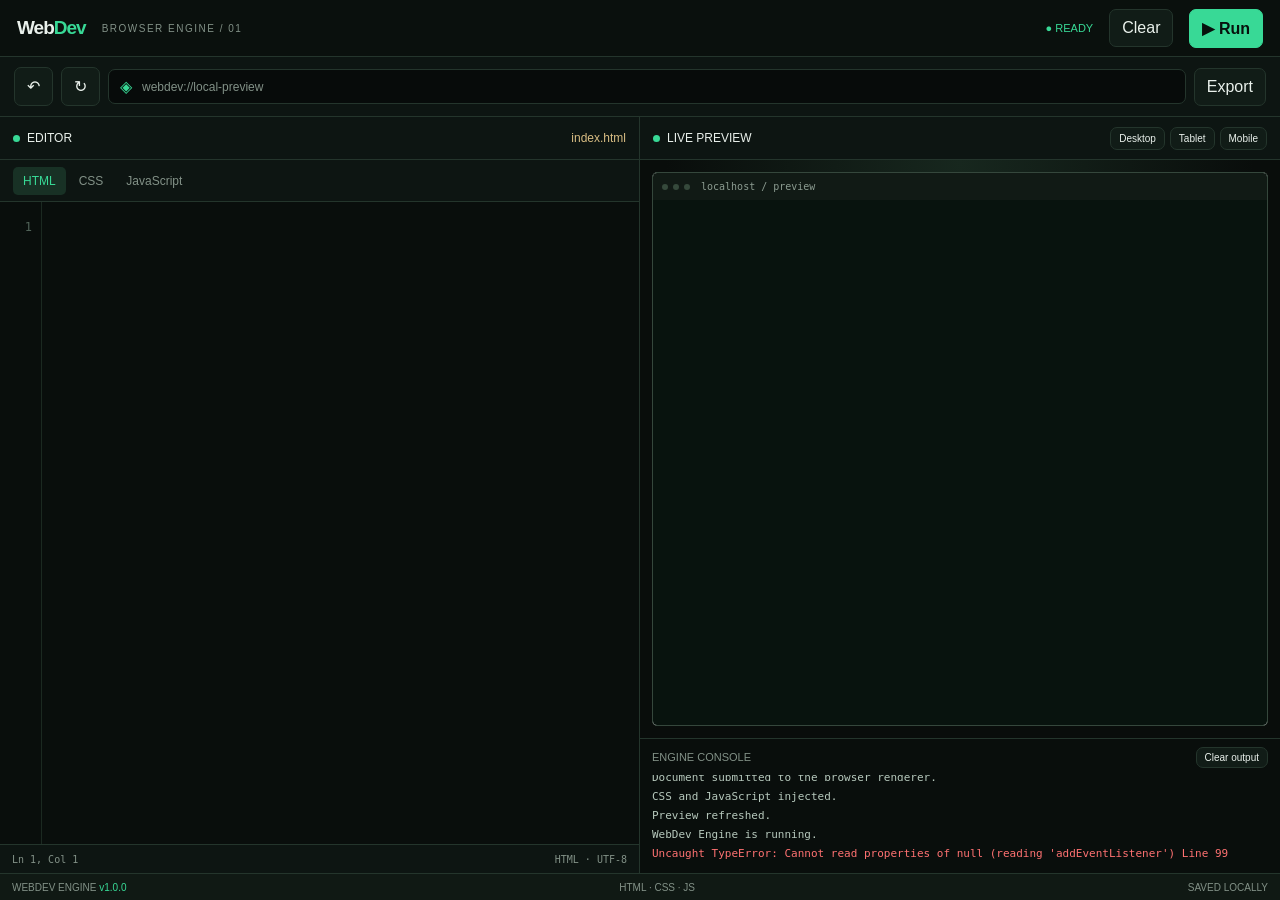
==== index.html @ d0feffa9 "Add initial HTML structure for WebDev Engine" ====
<!DOCTYPE html>
<html lang="en">
<head>
<meta charset="UTF-8">
<meta name="viewport" content="width=device-width, initial-scale=1.0">
<meta name="theme-color" content="#07110e">
<title>WebDev Engine</title>

<style>
:root {
  --bg: #070b0a;
  --panel: #0d1512;
  --panel2: #111c17;
  --border: #24352c;
  --green: #38d996;
  --gold: #d8bd83;
  --text: #e9f0eb;
  --muted: #829187;
  --red: #ff7272;
}

* { box-sizing: border-box; }

body {
  margin: 0;
  background: var(--bg);
  color: var(--text);
  font-family: Arial, sans-serif;
  height: 100vh;
  overflow: hidden;
}

button, input, textarea { font: inherit; }
button { cursor: pointer; }

.app {
  height: 100vh;
  display: flex;
  flex-direction: column;
}

header {
  height: 57px;
  flex-shrink: 0;
  display: flex;
  align-items: center;
  gap: 16px;
  padding: 0 17px;
  background: #0a100d;
  border-bottom: 1px solid var(--border);
}

.brand {
  font-size: 19px;
  font-weight: 800;
  letter-spacing: -1px;
}

.brand span { color: var(--green); }

.engine-label {
  font-size: 10px;
  letter-spacing: 1.5px;
  color: var(--muted);
}

.spacer { flex: 1; }

.status {
  color: var(--green);
  font-size: 11px;
}

button {
  color: var(--text);
  background: var(--panel2);
  border: 1px solid var(--border);
  border-radius: 7px;
  padding: 9px 12px;
}

button:hover { border-color: var(--green); }

.run {
  background: var(--green);
  color: #07110d;
  border-color: var(--green);
  font-weight: 800;
}

.toolbar {
  display: flex;
  align-items: center;
  gap: 8px;
  padding: 10px 14px;
  background: var(--panel);
  border-bottom: 1px solid var(--border);
}

.address {
  display: flex;
  flex: 1;
  min-width: 0;
  align-items: center;
  gap: 8px;
  background: var(--bg);
  border: 1px solid var(--border);
  padding: 0 11px;
  height: 35px;
  border-radius: 7px;
}

.address span { color: var(--green); }

.address input {
  color: var(--muted);
  background: transparent;
  border: 0;
  outline: none;
  width: 100%;
  min-width: 0;
  font-size: 12px;
}

.workspace {
  display: grid;
  grid-template-columns: minmax(0, 1fr) minmax(0, 1fr);
  flex: 1;
  min-height: 0;
}

.left, .right {
  display: flex;
  flex-direction: column;
  min-width: 0;
  min-height: 0;
}

.left { border-right: 1px solid var(--border); }

.section-head {
  height: 43px;
  flex-shrink: 0;
  display: flex;
  align-items: center;
  gap: 7px;
  padding: 0 13px;
  background: var(--panel);
  border-bottom: 1px solid var(--border);
  font-size: 12px;
}

.dot {
  width: 7px;
  height: 7px;
  border-radius: 50%;
  background: var(--green);
}

.tabs {
  display: flex;
  gap: 3px;
  overflow-x: auto;
}

.tab {
  border: 0;
  border-radius: 5px;
  padding: 7px 10px;
  color: var(--muted);
  background: transparent;
  white-space: nowrap;
}

.tab.active {
  background: #183125;
  color: var(--green);
}

.editor-wrap {
  position: relative;
  display: flex;
  flex: 1;
  min-height: 0;
  background: #090e0c;
}

#lineNumbers {
  width: 42px;
  flex-shrink: 0;
  padding: 15px 9px;
  text-align: right;
  color: #506258;
  background: #090e0c;
  border-right: 1px solid #1b2921;
  font: 12px/21px monospace;
  white-space: pre;
  overflow: hidden;
  user-select: none;
}

#editor {
  flex: 1;
  min-width: 0;
  min-height: 0;
  resize: none;
  outline: none;
  border: 0;
  padding: 15px;
  background: transparent;
  color: #cce8d5;
  caret-color: var(--green);
  font: 12px/21px monospace;
  tab-size: 2;
  white-space: pre;
  overflow: auto;
}

.editor-footer {
  height: 29px;
  flex-shrink: 0;
  display: flex;
  align-items: center;
  justify-content: space-between;
  padding: 0 12px;
  background: var(--panel);
  color: var(--muted);
  font: 10px monospace;
  border-top: 1px solid var(--border);
}

.preview-tools {
  display: flex;
  gap: 5px;
  margin-left: auto;
}

.preview-tools button {
  padding: 5px 8px;
  font-size: 10px;
}

.preview-area {
  flex: 1;
  min-height: 0;
  padding: 12px;
  background:
    radial-gradient(ellipse at top, #17271e 0%, #090d0b 65%);
  overflow: auto;
}

.device {
  height: 100%;
  min-height: 200px;
  margin: auto;
  background: white;
  border: 1px solid #35473c;
  border-radius: 5px;
  overflow: hidden;
  display: flex;
  flex-direction: column;
  transition: width .2s;
}

.device.desktop { width: 100%; }
.device.tablet { width: min(768px, 100%); }
.device.mobile { width: min(375px, 100%); }

.device-bar {
  height: 27px;
  flex-shrink: 0;
  display: flex;
  align-items: center;
  gap: 5px;
  padding: 0 9px;
  color: #8c9c91;
  background: #111a15;
  font: 10px monospace;
}

.device-bar .circle {
  width: 6px;
  height: 6px;
  border-radius: 50%;
  background: #35493b;
}

#preview {
  border: 0;
  width: 100%;
  flex: 1;
  min-height: 0;
  background: white;
}

.console {
  height: 135px;
  flex-shrink: 0;
  display: flex;
  flex-direction: column;
  border-top: 1px solid var(--border);
  background: #090e0c;
}

.console-head {
  height: 36px;
  flex-shrink: 0;
  display: flex;
  align-items: center;
  justify-content: space-between;
  padding: 0 12px;
  color: var(--muted);
  font-size: 11px;
}

#consoleOutput {
  overflow: auto;
  padding: 0 12px 10px;
  font: 11px/19px monospace;
}

.log { color: #b7c9bd; }
.error { color: var(--red); }
.warn { color: var(--gold); }

footer {
  height: 27px;
  flex-shrink: 0;
  display: flex;
  align-items: center;
  justify-content: space-between;
  padding: 0 12px;
  background: #101914;
  color: var(--muted);
  border-top: 1px solid var(--border);
  font-size: 10px;
}

footer strong {
  color: var(--green);
  font-weight: normal;
}

@media (max-width: 650px) {
  body { overflow: auto; }
  .app { min-height: 100vh; height: auto; }
  header { gap: 9px; padding: 0 10px; }
  .engine-label { display: none; }
  .toolbar { padding: 8px; gap: 5px; }
  .toolbar button { padding: 8px; font-size: 11px; }
  .workspace {
    display: flex;
    flex-direction: column;
    min-height: 1000px;
  }
  .left { height: 480px; border-right: 0; }
  .right { height: 520px; }
  .preview-area { min-height: 300px; }
  .console { height: 110px; }
  footer { margin-top: auto; }
}
</style>
</head>

<body>
<div class="app">

  <header>
    <div class="brand">Web<span>Dev</span></div>
    <div class="engine-label">BROWSER ENGINE / 01</div>
    <div class="spacer"></div>
    <div class="status" id="status">● READY</div>
    <button id="clearBtn">Clear</button>
    <button class="run" id="runBtn">▶ Run</button>
  </header>

  <div class="toolbar">
    <button id="backBtn" title="Reset preview">↶</button>
    <button id="refreshBtn" title="Run code again">↻</button>
    <div class="address">
      <span>◈</span>
      <input id="address" value="webdev://local-preview" readonly>
    </div>
    <button id="exportBtn">Export</button>
  </div>

  <main class="workspace">

    <section class="left">
      <div class="section-head">
        <div class="dot"></div>
        <span>EDITOR</span>
        <div class="spacer"></div>
        <span id="fileLabel" style="color:var(--gold)">index.html</span>
      </div>

      <div class="section-head" style="height:42px">
        <div class="tabs">
          <button class="tab active" data-lang="html">HTML</button>
          <button class="tab" data-lang="css">CSS</button>
          <button class="tab" data-lang="js">JavaScript</button>
        </div>
      </div>

      <div class="editor-wrap">
        <div id="lineNumbers">1</div>
        <textarea id="editor"
          spellcheck="false"
          autocapitalize="off"
          autocomplete="off"
          autocorrect="off"
          aria-label="Code editor"
        ></textarea>
      </div>

      <div class="editor-footer">
        <span id="cursorInfo">Ln 1, Col 1</span>
        <span id="languageInfo">HTML · UTF-8</span>
      </div>
    </section>

    <section class="right">
      <div class="section-head">
        <div class="dot"></div>
        <span>LIVE PREVIEW</span>
        <div class="preview-tools">
          <button data-size="desktop">Desktop</button>
          <button data-size="tablet">Tablet</button>
          <button data-size="mobile">Mobile</button>
        </div>
      </div>

      <div class="preview-area">
        <div class="device desktop" id="device">
          <div class="device-bar">
            <div class="circle"></div>
            <div class="circle"></div>
            <div class="circle"></div>
            <span style="margin-left:6px">localhost / preview</span>
          </div>
          <iframe
            id="preview"
            title="WebDev live preview"
            sandbox="allow-scripts allow-forms allow-modals"
          ></iframe>
        </div>
      </div>

      <div class="console">
        <div class="console-head">
          <span>ENGINE CONSOLE</span>
          <button id="clearConsole" style="padding:4px 8px;font-size:10px">
            Clear output
          </button>
        </div>
        <div id="consoleOutput">
          <div class="log">WebDev Engine initialized.</div>
          <div class="log">Ready to execute your project.</div>
        </div>
      </div>
    </section>

  </main>

  <footer>
    <span>WEBDEV ENGINE <strong>v1.0.0</strong></span>
    <span>HTML · CSS · JS</span>
    <span id="saveStatus">LOCAL WORKSPACE</span>
  </footer>

</div>

<script>
"use strict";

const $ = (selector) => document.querySelector(selector);

const editor = $("#editor");
const preview = $("#preview");
const consoleOutput = $("#consoleOutput");
const lineNumbers = $("#lineNumbers");
const status = $("#status");

const STORAGE_KEY = "webdev-engine-project-v1";

const defaults = {
  html: `<!DOCTYPE html>
<html lang="en">
<head>
  <meta charset="UTF-8">
  <meta name="viewport" content="width=device-width, initial-scale=1.0">
  <title>My WebDev Project</title>
</head>
<body>
  <main class="card">
    <div class="eyebrow">WEBDEV ENGINE</div>
    <h1>Build something <span>remarkable.</span></h1>
    <p>Your code. Your ideas. Your website.</p>
    <button id="hello">Test JavaScript</button>
    <div id="result"></div>
  </main>
</body>
</html>`,
  css: `* {
  box-sizing: border-box;
}

body {
  margin: 0;
  min-height: 100vh;
  display: grid;
  place-items: center;
  background: #08130e;
  color: #edf7ef;
  font-family: Arial, sans-serif;
}

.card {
  max-width: 600px;
  padding: 48px 32px;
  text-align: center;
}

.eyebrow {
  color: #bba878;
  font-size: 11px;
  letter-spacing: 4px;
}

h1 {
  font-size: clamp(32px, 7vw, 58px);
  line-height: 1.1;
  letter-spacing: -2px;
}

h1 span {
  color: #38d996;
}

p {
  color: #a1b4a7;
  line-height: 1.8;
}

button {
  margin-top: 18px;
  padding: 12px 20px;
  border: 0;
  border-radius: 8px;
  background: #38d996;
  color: #07110d;
  font-weight: bold;
  cursor: pointer;
}

#result {
  margin-top: 18px;
  color: #d8bd83;
}`,
  js: `console.log("WebDev Engine is running.");

document.getElementById("hello").addEventListener("click", () => {
  document.getElementById("result").textContent =
    "JavaScript works!";
  console.log("Button clicked successfully.");
});`
};

let files = { ...defaults };
let activeLang = "html";
let runTimer;

function addLog(message, type = "log") {
  const line = document.createElement("div");
  line.className = type;

  // Display messages as text, never as HTML.
  line.textContent = String(message);

  consoleOutput.appendChild(line);
  consoleOutput.scrollTop = consoleOutput.scrollHeight;
}

function clearConsole() {
  consoleOutput.replaceChildren();
}

function updateLineNumbers() {
  const count = editor.value.split("\n").length;
  lineNumbers.textContent = Array.from(
    { length: count },
    (_, i) => i + 1
  ).join("\n");
  lineNumbers.scrollTop = editor.scrollTop;
}

function updateCursor() {
  const before = editor.value.slice(0, editor.selectionStart);
  const lines = before.split("\n");
  $("#cursorInfo").textContent =
    `Ln ${lines.length}, Col ${lines[lines.length - 1].length + 1}`;
}

function switchTab(lang) {
  files[activeLang] = editor.value;
  activeLang = lang;

  document.querySelectorAll(".tab").forEach(tab => {
    tab.classList.toggle("active", tab.dataset.lang === lang);
  });

  editor.value = files[lang];
  $("#fileLabel").textContent =
    lang === "js" ? "script.js" :
    lang === "css" ? "style.css" : "index.html";

  $("#languageInfo").textContent =
    (lang === "js" ? "JAVASCRIPT" : lang.toUpperCase()) + " · UTF-8";

  updateLineNumbers();
  updateCursor();
  editor.focus();
}

function persistProject() {
  files[activeLang] = editor.value;

  try {
    localStorage.setItem(STORAGE_KEY, JSON.stringify(files));
    $("#saveStatus").textContent = "SAVED LOCALLY";
  } catch (error) {
    $("#saveStatus").textContent = "LOCAL SAVE UNAVAILABLE";
  }
}

function restoreProject() {
  try {
    const saved = JSON.parse(localStorage.getItem(STORAGE_KEY));

    if (saved && typeof saved === "object") {
      for (const lang of ["html", "css", "js"]) {
        if (typeof saved[lang] === "string") {
          files[lang] = saved[lang];
        }
      }
    }
  } catch (error) {
    // Use the default project if saved data is invalid.
  }
}

function buildDocument() {
  files[activeLang] = editor.value;

  const parser = new DOMParser();
  const doc = parser.parseFromString(files.html, "text/html");

  // Add CSS as a stylesheet, keeping the user's HTML structure.
  const style = doc.createElement("style");
  style.textContent = files.css;
  doc.head.appendChild(style);

  // Install console reporting before running the user's JavaScript.
  const bridge = doc.createElement("script");

  bridge.textContent = `
    (() => {
      const send = (type, args) => {
        try {
          parent.postMessage({
            source: "webdev-engine",
            type,
            message: args.map(value => {
              try {
                if (typeof value === "string") return value;
                if (value instanceof Error) return value.message;
                return JSON.stringify(value) ?? String(value);
              } catch (_) {
                return String(value);
              }
            }).join(" ")
          }, "*");
        } catch (_) {}
      };

      for (const method of ["log", "info", "warn", "error"]) {
        const original = console[method].bind(console);
        console[method] = (...args) => {
          original(...args);
          send(method === "error" ? "error" :
               method === "warn" ? "warn" : "log", args);
        };
      }

      window.addEventListener("error", event => {
        send("error", [
          event.message || "Unknown JavaScript error",
          event.lineno ? "Line " + event.lineno : ""
        ]);
      });

      window.addEventListener("unhandledrejection", event => {
        send("error", ["Unhandled promise rejection", event.reason]);
      });
    })();
  `;

  doc.head.prepend(bridge);

  // Put user JavaScript after the HTML has been parsed.
  const userScript = doc.createElement("script");
  userScript.textContent = files.js;
  doc.body.appendChild(userScript);

  return "<!DOCTYPE html>\n" + doc.documentElement.outerHTML;
}

function runCode() {
  files[activeLang] = editor.value;
  persistProject();
  clearConsole();

  status.textContent = "● RUNNING";
  status.style.color = "var(--gold)";

  addLog("Building preview document...");

  try {
    const html = buildDocument();
    preview.srcdoc = html;

    addLog("Document submitted to the browser renderer.");
    addLog("CSS and JavaScript injected.");
    addLog("Preview refreshed.");

    $("#address").value = "webdev://local-preview";
  } catch (error) {
    addLog(error.message, "error");
    status.textContent = "● ERROR";
    status.style.color = "var(--red)";
  }

  clearTimeout(runTimer);
  runTimer = setTimeout(() => {
    status.textContent = "● READY";
    status.style.color = "var(--green)";
  }, 800);
}

function resetProject() {
  if (!confirm("Reset all three files to the starter project?")) return;

  files = { ...defaults };
  switchTab("html");
  persistProject();
  runCode();
}

function exportProject() {
  files[activeLang] = editor.value;

  const html = buildDocument();
  const blob = new Blob([html], { type: "text/html;charset=utf-8" });
  const url = URL.createObjectURL(blob);
  const link = document.createElement("a");

  link.href = url;
  link.download = "webdev-project.html";
  link.click();

  setTimeout(() => URL.revokeObjectURL(url), 1000);
  addLog("Exported webdev-project.html");
}

document.querySelectorAll(".tab").forEach(tab => {
  tab.addEventListener("click", () => switchTab(tab.dataset.lang));
});

document.querySelectorAll("[data-size]").forEach(button => {
  button.addEventListener("click", () => {
    $("#device").className = "device " + button.dataset.size;
  });
});

editor.addEventListener("input", () => {
  files[activeLang] = editor.value;
  updateLineNumbers();
  updateCursor();
  persistProject();

  clearTimeout(runTimer);
  runTimer = setTimeout(runCode, 900);
});

editor.addEventListener("scroll", () => {
  lineNumbers.scrollTop = editor.scrollTop;
});

editor.addEventListener("click", updateCursor);
editor.addEventListener("keyup", updateCursor);

editor.addEventListener("keydown", event => {
  if (event.key === "Tab") {
    event.preventDefault();

    const start = editor.selectionStart;
    const end = editor.selectionEnd;

    editor.setRangeText("  ", start, end, "end");
    editor.dispatchEvent(new Event("input"));
  }

  if ((event.ctrlKey || event.metaKey) && event.key === "Enter") {
    event.preventDefault();
    runCode();
  }
});

$("#runBtn").addEventListener("click", runCode);
$("#refreshBtn").addEventListener("click", runCode);
$("#backBtn").addEventListener("click", resetProject);
$("#clearBtn").addEventListener("click", clearConsole);
$("#clearConsole").addEventListener("click", clearConsole);
$("#exportBtn").addEventListener("click", exportProject);

window.addEventListener("message", event => {
  // Accept messages only from our preview iframe.
  if (event.source !== preview.contentWindow) return;

  const data = event.data;

  if (!data || data.source !== "webdev-engine") return;

  const allowedTypes = {
    log: "log",
    info: "log",
    warn: "warn",
    error: "error"
  };

  const type = allowedTypes[data.type];
  if (!type) return;

  addLog(data.message, type);
});

restoreProject();
switchTab("html");
runCode();
</script>
</body>
</html>
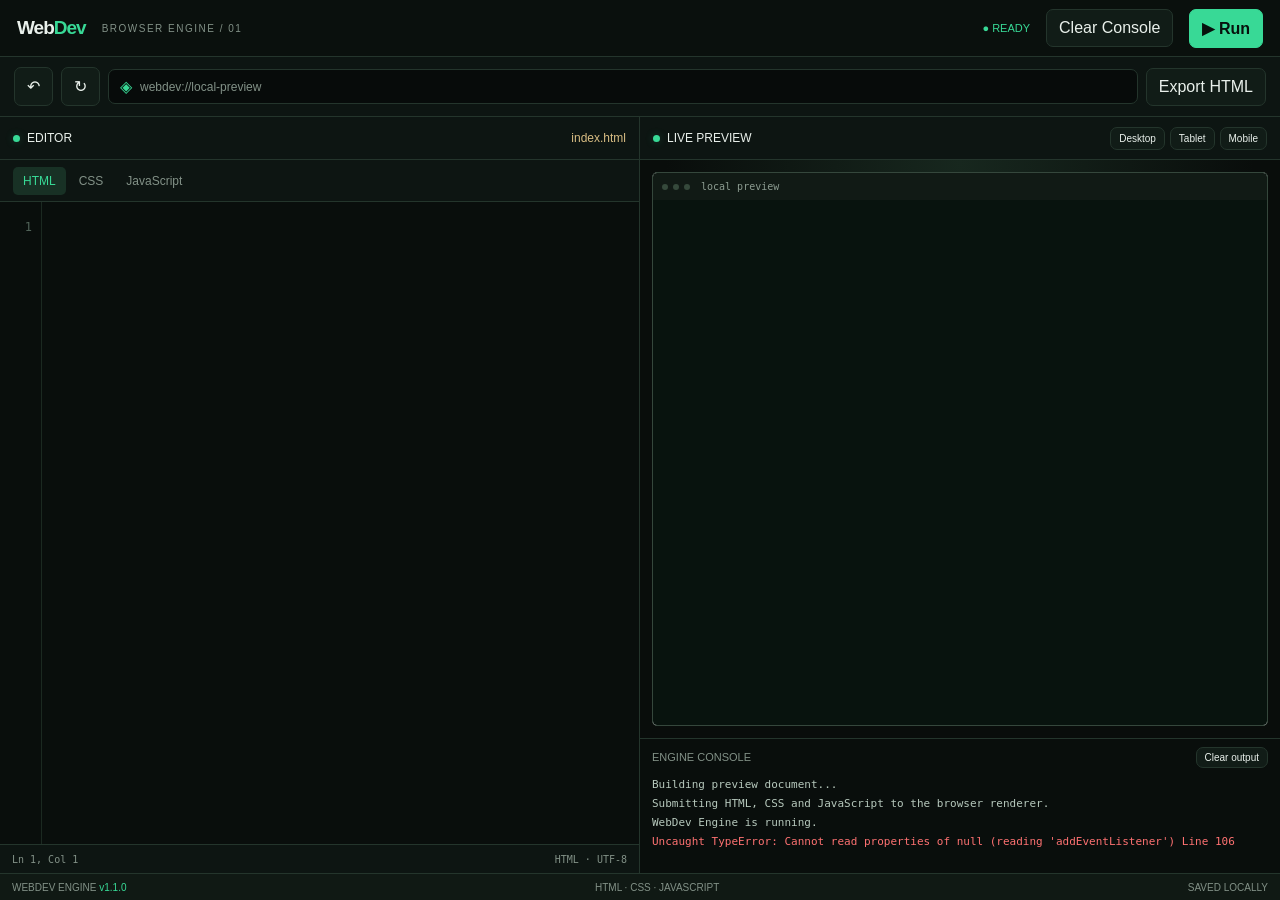
==== commit 7d45e063: "Refactor index.html for improved structure and UI Updated HTML structure and improved accessibility " ====
--- a/index.html
+++ b/index.html
@@ -2,365 +2,12 @@
 <!DOCTYPE html>
 <html lang="en">
 <head>
-<meta charset="UTF-8">
-<meta name="viewport" content="width=device-width, initial-scale=1.0">
-<meta name="theme-color" content="#07110e">
-<title>WebDev Engine</title>
-
-<style>
-:root {
-  --bg: #070b0a;
-  --panel: #0d1512;
-  --panel2: #111c17;
-  --border: #24352c;
-  --green: #38d996;
-  --gold: #d8bd83;
-  --text: #e9f0eb;
-  --muted: #829187;
-  --red: #ff7272;
-}
-
-* { box-sizing: border-box; }
-
-body {
-  margin: 0;
-  background: var(--bg);
-  color: var(--text);
-  font-family: Arial, sans-serif;
-  height: 100vh;
-  overflow: hidden;
-}
-
-button, input, textarea { font: inherit; }
-button { cursor: pointer; }
-
-.app {
-  height: 100vh;
-  display: flex;
-  flex-direction: column;
-}
-
-header {
-  height: 57px;
-  flex-shrink: 0;
-  display: flex;
-  align-items: center;
-  gap: 16px;
-  padding: 0 17px;
-  background: #0a100d;
-  border-bottom: 1px solid var(--border);
-}
-
-.brand {
-  font-size: 19px;
-  font-weight: 800;
-  letter-spacing: -1px;
-}
-
-.brand span { color: var(--green); }
-
-.engine-label {
-  font-size: 10px;
-  letter-spacing: 1.5px;
-  color: var(--muted);
-}
-
-.spacer { flex: 1; }
-
-.status {
-  color: var(--green);
-  font-size: 11px;
-}
-
-button {
-  color: var(--text);
-  background: var(--panel2);
-  border: 1px solid var(--border);
-  border-radius: 7px;
-  padding: 9px 12px;
-}
-
-button:hover { border-color: var(--green); }
-
-.run {
-  background: var(--green);
-  color: #07110d;
-  border-color: var(--green);
-  font-weight: 800;
-}
-
-.toolbar {
-  display: flex;
-  align-items: center;
-  gap: 8px;
-  padding: 10px 14px;
-  background: var(--panel);
-  border-bottom: 1px solid var(--border);
-}
-
-.address {
-  display: flex;
-  flex: 1;
-  min-width: 0;
-  align-items: center;
-  gap: 8px;
-  background: var(--bg);
-  border: 1px solid var(--border);
-  padding: 0 11px;
-  height: 35px;
-  border-radius: 7px;
-}
-
-.address span { color: var(--green); }
-
-.address input {
-  color: var(--muted);
-  background: transparent;
-  border: 0;
-  outline: none;
-  width: 100%;
-  min-width: 0;
-  font-size: 12px;
-}
-
-.workspace {
-  display: grid;
-  grid-template-columns: minmax(0, 1fr) minmax(0, 1fr);
-  flex: 1;
-  min-height: 0;
-}
-
-.left, .right {
-  display: flex;
-  flex-direction: column;
-  min-width: 0;
-  min-height: 0;
-}
-
-.left { border-right: 1px solid var(--border); }
-
-.section-head {
-  height: 43px;
-  flex-shrink: 0;
-  display: flex;
-  align-items: center;
-  gap: 7px;
-  padding: 0 13px;
-  background: var(--panel);
-  border-bottom: 1px solid var(--border);
-  font-size: 12px;
-}
-
-.dot {
-  width: 7px;
-  height: 7px;
-  border-radius: 50%;
-  background: var(--green);
-}
-
-.tabs {
-  display: flex;
-  gap: 3px;
-  overflow-x: auto;
-}
-
-.tab {
-  border: 0;
-  border-radius: 5px;
-  padding: 7px 10px;
-  color: var(--muted);
-  background: transparent;
-  white-space: nowrap;
-}
-
-.tab.active {
-  background: #183125;
-  color: var(--green);
-}
-
-.editor-wrap {
-  position: relative;
-  display: flex;
-  flex: 1;
-  min-height: 0;
-  background: #090e0c;
-}
-
-#lineNumbers {
-  width: 42px;
-  flex-shrink: 0;
-  padding: 15px 9px;
-  text-align: right;
-  color: #506258;
-  background: #090e0c;
-  border-right: 1px solid #1b2921;
-  font: 12px/21px monospace;
-  white-space: pre;
-  overflow: hidden;
-  user-select: none;
-}
-
-#editor {
-  flex: 1;
-  min-width: 0;
-  min-height: 0;
-  resize: none;
-  outline: none;
-  border: 0;
-  padding: 15px;
-  background: transparent;
-  color: #cce8d5;
-  caret-color: var(--green);
-  font: 12px/21px monospace;
-  tab-size: 2;
-  white-space: pre;
-  overflow: auto;
-}
-
-.editor-footer {
-  height: 29px;
-  flex-shrink: 0;
-  display: flex;
-  align-items: center;
-  justify-content: space-between;
-  padding: 0 12px;
-  background: var(--panel);
-  color: var(--muted);
-  font: 10px monospace;
-  border-top: 1px solid var(--border);
-}
-
-.preview-tools {
-  display: flex;
-  gap: 5px;
-  margin-left: auto;
-}
-
-.preview-tools button {
-  padding: 5px 8px;
-  font-size: 10px;
-}
-
-.preview-area {
-  flex: 1;
-  min-height: 0;
-  padding: 12px;
-  background:
-    radial-gradient(ellipse at top, #17271e 0%, #090d0b 65%);
-  overflow: auto;
-}
-
-.device {
-  height: 100%;
-  min-height: 200px;
-  margin: auto;
-  background: white;
-  border: 1px solid #35473c;
-  border-radius: 5px;
-  overflow: hidden;
-  display: flex;
-  flex-direction: column;
-  transition: width .2s;
-}
-
-.device.desktop { width: 100%; }
-.device.tablet { width: min(768px, 100%); }
-.device.mobile { width: min(375px, 100%); }
-
-.device-bar {
-  height: 27px;
-  flex-shrink: 0;
-  display: flex;
-  align-items: center;
-  gap: 5px;
-  padding: 0 9px;
-  color: #8c9c91;
-  background: #111a15;
-  font: 10px monospace;
-}
-
-.device-bar .circle {
-  width: 6px;
-  height: 6px;
-  border-radius: 50%;
-  background: #35493b;
-}
-
-#preview {
-  border: 0;
-  width: 100%;
-  flex: 1;
-  min-height: 0;
-  background: white;
-}
-
-.console {
-  height: 135px;
-  flex-shrink: 0;
-  display: flex;
-  flex-direction: column;
-  border-top: 1px solid var(--border);
-  background: #090e0c;
-}
-
-.console-head {
-  height: 36px;
-  flex-shrink: 0;
-  display: flex;
-  align-items: center;
-  justify-content: space-between;
-  padding: 0 12px;
-  color: var(--muted);
-  font-size: 11px;
-}
-
-#consoleOutput {
-  overflow: auto;
-  padding: 0 12px 10px;
-  font: 11px/19px monospace;
-}
-
-.log { color: #b7c9bd; }
-.error { color: var(--red); }
-.warn { color: var(--gold); }
-
-footer {
-  height: 27px;
-  flex-shrink: 0;
-  display: flex;
-  align-items: center;
-  justify-content: space-between;
-  padding: 0 12px;
-  background: #101914;
-  color: var(--muted);
-  border-top: 1px solid var(--border);
-  font-size: 10px;
-}
-
-footer strong {
-  color: var(--green);
-  font-weight: normal;
-}
-
-@media (max-width: 650px) {
-  body { overflow: auto; }
-  .app { min-height: 100vh; height: auto; }
-  header { gap: 9px; padding: 0 10px; }
-  .engine-label { display: none; }
-  .toolbar { padding: 8px; gap: 5px; }
-  .toolbar button { padding: 8px; font-size: 11px; }
-  .workspace {
-    display: flex;
-    flex-direction: column;
-    min-height: 1000px;
-  }
-  .left { height: 480px; border-right: 0; }
-  .right { height: 520px; }
-  .preview-area { min-height: 300px; }
-  .console { height: 110px; }
-  footer { margin-top: auto; }
-}
-</style>
+  <meta charset="UTF-8">
+  <meta name="viewport" content="width=device-width, initial-scale=1.0">
+  <meta name="theme-color" content="#070b0a">
+  <meta name="description" content="WebDev Browser Engine — build and preview websites in your browser.">
+  <title>WebDev — Browser Engine</title>
+  <link rel="stylesheet" href="style.css">
 </head>
 
 <body>
@@ -371,18 +18,20 @@
     <div class="engine-label">BROWSER ENGINE / 01</div>
     <div class="spacer"></div>
     <div class="status" id="status">● READY</div>
-    <button id="clearBtn">Clear</button>
+    <button id="clearBtn">Clear Console</button>
     <button class="run" id="runBtn">▶ Run</button>
   </header>
 
   <div class="toolbar">
-    <button id="backBtn" title="Reset preview">↶</button>
+    <button id="resetBtn" title="Reset starter project">↶</button>
     <button id="refreshBtn" title="Run code again">↻</button>
+
     <div class="address">
       <span>◈</span>
-      <input id="address" value="webdev://local-preview" readonly>
+      <input id="address" value="webdev://local-preview" readonly aria-label="Preview address">
     </div>
-    <button id="exportBtn">Export</button>
+
+    <button id="exportBtn">Export HTML</button>
   </div>
 
   <main class="workspace">
@@ -404,8 +53,9 @@
       </div>
 
       <div class="editor-wrap">
-        <div id="lineNumbers">1</div>
-        <textarea id="editor"
+        <div id="lineNumbers" aria-hidden="true">1</div>
+        <textarea
+          id="editor"
           spellcheck="false"
           autocapitalize="off"
           autocomplete="off"
@@ -424,6 +74,7 @@
       <div class="section-head">
         <div class="dot"></div>
         <span>LIVE PREVIEW</span>
+
         <div class="preview-tools">
           <button data-size="desktop">Desktop</button>
           <button data-size="tablet">Tablet</button>
@@ -437,11 +88,12 @@
             <div class="circle"></div>
             <div class="circle"></div>
             <div class="circle"></div>
-            <span style="margin-left:6px">localhost / preview</span>
+            <span style="margin-left:6px">local preview</span>
           </div>
+
           <iframe
             id="preview"
-            title="WebDev live preview"
+            title="WebDev website preview"
             sandbox="allow-scripts allow-forms allow-modals"
           ></iframe>
         </div>
@@ -450,13 +102,14 @@
       <div class="console">
         <div class="console-head">
           <span>ENGINE CONSOLE</span>
-          <button id="clearConsole" style="padding:4px 8px;font-size:10px">
+          <button id="clearOutputBtn" style="padding:4px 8px;font-size:10px">
             Clear output
           </button>
         </div>
-        <div id="consoleOutput">
-          <div class="log">WebDev Engine initialized.</div>
-          <div class="log">Ready to execute your project.</div>
+
+        <div id="consoleOutput" aria-live="polite">
+          <div class="log">WebDev Browser Engine initialized.</div>
+          <div class="log">Waiting for your code.</div>
         </div>
       </div>
     </section>
@@ -464,8 +117,8 @@
   </main>
 
   <footer>
-    <span>WEBDEV ENGINE <strong>v1.0.0</strong></span>
-    <span>HTML · CSS · JS</span>
+    <span>WEBDEV ENGINE <strong>v1.1.0</strong></span>
+    <span>HTML · CSS · JAVASCRIPT</span>
     <span id="saveStatus">LOCAL WORKSPACE</span>
   </footer>
 
@@ -474,12 +127,11 @@
 <script>
 "use strict";
 
-const $ = (selector) => document.querySelector(selector);
+const $ = selector => document.querySelector(selector);
 
 const editor = $("#editor");
 const preview = $("#preview");
-const consoleOutput = $("#consoleOutput");
-const lineNumbers = $("#lineNumbers");
+const output = $("#consoleOutput");
 const status = $("#status");
 
 const STORAGE_KEY = "webdev-engine-project-v1";
@@ -502,6 +154,7 @@
   </main>
 </body>
 </html>`,
+
   css: `* {
   box-sizing: border-box;
 }
@@ -558,6 +211,7 @@
   margin-top: 18px;
   color: #d8bd83;
 }`,
+
   js: `console.log("WebDev Engine is running.");
 
 document.getElementById("hello").addEventListener("click", () => {
@@ -569,41 +223,48 @@
 
 let files = { ...defaults };
 let activeLang = "html";
-let runTimer;
+let debounceTimer;
+let executionTimer;
+let runId = 0;
 
 function addLog(message, type = "log") {
   const line = document.createElement("div");
   line.className = type;
-
-  // Display messages as text, never as HTML.
   line.textContent = String(message);
 
-  consoleOutput.appendChild(line);
-  consoleOutput.scrollTop = consoleOutput.scrollHeight;
+  output.appendChild(line);
+  output.scrollTop = output.scrollHeight;
 }
 
 function clearConsole() {
-  consoleOutput.replaceChildren();
+  output.replaceChildren();
 }
 
 function updateLineNumbers() {
   const count = editor.value.split("\n").length;
-  lineNumbers.textContent = Array.from(
+
+  $("#lineNumbers").textContent = Array.from(
     { length: count },
-    (_, i) => i + 1
+    (_, index) => index + 1
   ).join("\n");
-  lineNumbers.scrollTop = editor.scrollTop;
+
+  $("#lineNumbers").scrollTop = editor.scrollTop;
 }
 
 function updateCursor() {
   const before = editor.value.slice(0, editor.selectionStart);
   const lines = before.split("\n");
+
   $("#cursorInfo").textContent =
     `Ln ${lines.length}, Col ${lines[lines.length - 1].length + 1}`;
 }
 
+function saveCurrentFile() {
+  files[activeLang] = editor.value;
+}
+
 function switchTab(lang) {
-  files[activeLang] = editor.value;
+  saveCurrentFile();
   activeLang = lang;
 
   document.querySelectorAll(".tab").forEach(tab => {
@@ -611,12 +272,15 @@
   });
 
   editor.value = files[lang];
-  $("#fileLabel").textContent =
-    lang === "js" ? "script.js" :
-    lang === "css" ? "style.css" : "index.html";
+
+  $("#fileLabel").textContent = {
+    html: "index.html",
+    css: "style.css",
+    js: "script.js"
+  }[lang];
 
   $("#languageInfo").textContent =
-    (lang === "js" ? "JAVASCRIPT" : lang.toUpperCase()) + " · UTF-8";
+    lang.toUpperCase() + " · UTF-8";
 
   updateLineNumbers();
   updateCursor();
@@ -624,13 +288,13 @@
 }
 
 function persistProject() {
-  files[activeLang] = editor.value;
+  saveCurrentFile();
 
   try {
     localStorage.setItem(STORAGE_KEY, JSON.stringify(files));
     $("#saveStatus").textContent = "SAVED LOCALLY";
   } catch (error) {
-    $("#saveStatus").textContent = "LOCAL SAVE UNAVAILABLE";
+    $("#saveStatus").textContent = "SAVE UNAVAILABLE";
   }
 }
 
@@ -638,77 +302,85 @@
   try {
     const saved = JSON.parse(localStorage.getItem(STORAGE_KEY));
 
-    if (saved && typeof saved === "object") {
-      for (const lang of ["html", "css", "js"]) {
-        if (typeof saved[lang] === "string") {
-          files[lang] = saved[lang];
-        }
+    if (!saved || typeof saved !== "object") return;
+
+    for (const lang of ["html", "css", "js"]) {
+      if (typeof saved[lang] === "string") {
+        files[lang] = saved[lang];
       }
     }
   } catch (error) {
-    // Use the default project if saved data is invalid.
+    // Invalid saved data: use the starter project.
   }
 }
 
-function buildDocument() {
-  files[activeLang] = editor.value;
-
-  const parser = new DOMParser();
-  const doc = parser.parseFromString(files.html, "text/html");
-
-  // Add CSS as a stylesheet, keeping the user's HTML structure.
-  const style = doc.createElement("style");
-  style.textContent = files.css;
-  doc.head.appendChild(style);
-
-  // Install console reporting before running the user's JavaScript.
+function buildDocument(id) {
+  saveCurrentFile();
+
+  const doc = new DOMParser().parseFromString(
+    files.html,
+    "text/html"
+  );
+
+  const stylesheet = doc.createElement("style");
+  stylesheet.textContent = files.css;
+  doc.head.appendChild(stylesheet);
+
+  // Report logs from the isolated preview to the parent console.
   const bridge = doc.createElement("script");
 
   bridge.textContent = `
     (() => {
-      const send = (type, args) => {
-        try {
-          parent.postMessage({
-            source: "webdev-engine",
-            type,
-            message: args.map(value => {
-              try {
-                if (typeof value === "string") return value;
-                if (value instanceof Error) return value.message;
-                return JSON.stringify(value) ?? String(value);
-              } catch (_) {
-                return String(value);
-              }
-            }).join(" ")
-          }, "*");
-        } catch (_) {}
-      };
+      const runId = ${JSON.stringify(id)};
+
+      function report(type, args) {
+        const message = args.map(value => {
+          try {
+            if (value instanceof Error) return value.message;
+            if (typeof value === "string") return value;
+            return JSON.stringify(value) ?? String(value);
+          } catch {
+            return String(value);
+          }
+        }).join(" ");
+
+        parent.postMessage({
+          source: "webdev-engine",
+          runId,
+          type,
+          message
+        }, "*");
+      }
 
       for (const method of ["log", "info", "warn", "error"]) {
         const original = console[method].bind(console);
+
         console[method] = (...args) => {
           original(...args);
-          send(method === "error" ? "error" :
-               method === "warn" ? "warn" : "log", args);
+          report(
+            method === "warn" ? "warn" :
+            method === "error" ? "error" : "log",
+            args
+          );
         };
       }
 
-      window.addEventListener("error", event => {
-        send("error", [
-          event.message || "Unknown JavaScript error",
+      addEventListener("error", event => {
+        report("error", [
+          event.message || "JavaScript runtime error",
           event.lineno ? "Line " + event.lineno : ""
         ]);
       });
 
-      window.addEventListener("unhandledrejection", event => {
-        send("error", ["Unhandled promise rejection", event.reason]);
+      addEventListener("unhandledrejection", event => {
+        report("error", ["Unhandled promise rejection", event.reason]);
       });
     })();
   `;
 
   doc.head.prepend(bridge);
 
-  // Put user JavaScript after the HTML has been parsed.
+  // Run user code after the HTML document has been parsed.
   const userScript = doc.createElement("script");
   userScript.textContent = files.js;
   doc.body.appendChild(userScript);
@@ -717,39 +389,47 @@
 }
 
 function runCode() {
-  files[activeLang] = editor.value;
+  clearTimeout(debounceTimer);
+  saveCurrentFile();
   persistProject();
+
+  const thisRun = ++runId;
+
   clearConsole();
-
   status.textContent = "● RUNNING";
   status.style.color = "var(--gold)";
 
-  addLog("Building preview document...");
-
   try {
-    const html = buildDocument();
+    const html = buildDocument(thisRun);
+
     preview.srcdoc = html;
-
-    addLog("Document submitted to the browser renderer.");
-    addLog("CSS and JavaScript injected.");
-    addLog("Preview refreshed.");
-
     $("#address").value = "webdev://local-preview";
+
+    addLog("Building preview document...");
+    addLog("Submitting HTML, CSS and JavaScript to the browser renderer.");
   } catch (error) {
     addLog(error.message, "error");
     status.textContent = "● ERROR";
     status.style.color = "var(--red)";
+    return;
   }
 
-  clearTimeout(runTimer);
-  runTimer = setTimeout(() => {
+  clearTimeout(executionTimer);
+
+  executionTimer = setTimeout(() => {
+    if (thisRun !== runId) return;
+
     status.textContent = "● READY";
     status.style.color = "var(--green)";
-  }, 800);
+  }, 1000);
 }
 
 function resetProject() {
-  if (!confirm("Reset all three files to the starter project?")) return;
+  const confirmed = confirm(
+    "Reset HTML, CSS and JavaScript to the starter project?"
+  );
+
+  if (!confirmed) return;
 
   files = { ...defaults };
   switchTab("html");
@@ -758,10 +438,15 @@
 }
 
 function exportProject() {
-  files[activeLang] = editor.value;
-
-  const html = buildDocument();
-  const blob = new Blob([html], { type: "text/html;charset=utf-8" });
+  saveCurrentFile();
+
+  // Export the combined website, including its CSS and JavaScript.
+  const html = buildDocument(runId + 1);
+  const blob = new Blob(
+    [html],
+    { type: "text/html;charset=utf-8" }
+  );
+
   const url = URL.createObjectURL(blob);
   const link = document.createElement("a");
 
@@ -770,6 +455,7 @@
   link.click();
 
   setTimeout(() => URL.revokeObjectURL(url), 1000);
+
   addLog("Exported webdev-project.html");
 }
 
@@ -784,19 +470,16 @@
 });
 
 editor.addEventListener("input", () => {
-  files[activeLang] = editor.value;
+  saveCurrentFile();
   updateLineNumbers();
   updateCursor();
   persistProject();
 
-  clearTimeout(runTimer);
-  runTimer = setTimeout(runCode, 900);
+  clearTimeout(debounceTimer);
+  debounceTimer = setTimeout(runCode, 900);
 });
 
-editor.addEventListener("scroll", () => {
-  lineNumbers.scrollTop = editor.scrollTop;
-});
-
+editor.addEventListener("scroll", updateLineNumbers);
 editor.addEventListener("click", updateCursor);
 editor.addEventListener("keyup", updateCursor);
 
@@ -804,10 +487,13 @@
   if (event.key === "Tab") {
     event.preventDefault();
 
-    const start = editor.selectionStart;
-    const end = editor.selectionEnd;
-
-    editor.setRangeText("  ", start, end, "end");
+    editor.setRangeText(
+      "  ",
+      editor.selectionStart,
+      editor.selectionEnd,
+      "end"
+    );
+
     editor.dispatchEvent(new Event("input"));
   }
 
@@ -819,30 +505,34 @@
 
 $("#runBtn").addEventListener("click", runCode);
 $("#refreshBtn").addEventListener("click", runCode);
-$("#backBtn").addEventListener("click", resetProject);
+$("#resetBtn").addEventListener("click", resetProject);
 $("#clearBtn").addEventListener("click", clearConsole);
-$("#clearConsole").addEventListener("click", clearConsole);
+$("#clearOutputBtn").addEventListener("click", clearConsole);
 $("#exportBtn").addEventListener("click", exportProject);
 
+preview.addEventListener("load", () => {
+  status.textContent = "● READY";
+  status.style.color = "var(--green)";
+});
+
 window.addEventListener("message", event => {
-  // Accept messages only from our preview iframe.
   if (event.source !== preview.contentWindow) return;
 
   const data = event.data;
 
   if (!data || data.source !== "webdev-engine") return;
-
-  const allowedTypes = {
+  if (data.runId !== runId) return;
+
+  const types = {
     log: "log",
     info: "log",
     warn: "warn",
     error: "error"
   };
 
-  const type = allowedTypes[data.type];
-  if (!type) return;
-
-  addLog(data.message, type);
+  if (!types[data.type]) return;
+
+  addLog(data.message, types[data.type]);
 });
 
 restoreProject();
--- a/style.css
+++ b/style.css
@@ -0,0 +1,479 @@
+
+:root {
+  color-scheme: dark;
+  --bg: #070b0a;
+  --panel: #0d1512;
+  --panel2: #111c17;
+  --border: #24352c;
+  --green: #38d996;
+  --gold: #d8bd83;
+  --text: #e9f0eb;
+  --muted: #829187;
+  --red: #ff7272;
+}
+
+* {
+  box-sizing: border-box;
+}
+
+html,
+body {
+  margin: 0;
+  width: 100%;
+  min-height: 100%;
+}
+
+body {
+  height: 100vh;
+  overflow: hidden;
+  background: var(--bg);
+  color: var(--text);
+  font-family: Arial, sans-serif;
+}
+
+button,
+input,
+textarea {
+  font: inherit;
+}
+
+button {
+  cursor: pointer;
+  color: var(--text);
+  background: var(--panel2);
+  border: 1px solid var(--border);
+  border-radius: 7px;
+  padding: 9px 12px;
+  transition:
+    border-color 160ms ease,
+    background 160ms ease,
+    color 160ms ease;
+}
+
+button:hover {
+  border-color: var(--green);
+}
+
+button:focus-visible,
+input:focus-visible,
+textarea:focus-visible {
+  outline: 2px solid var(--green);
+  outline-offset: 2px;
+}
+
+.app {
+  display: flex;
+  flex-direction: column;
+  width: 100%;
+  height: 100vh;
+  min-height: 0;
+}
+
+header {
+  display: flex;
+  flex-shrink: 0;
+  align-items: center;
+  gap: 16px;
+  height: 57px;
+  padding: 0 17px;
+  background: #0a100d;
+  border-bottom: 1px solid var(--border);
+}
+
+.brand {
+  font-size: 19px;
+  font-weight: 800;
+  letter-spacing: -1px;
+}
+
+.brand span {
+  color: var(--green);
+}
+
+.engine-label {
+  color: var(--muted);
+  font-size: 10px;
+  letter-spacing: 1.5px;
+}
+
+.spacer {
+  flex: 1;
+}
+
+.status {
+  color: var(--green);
+  font-size: 11px;
+  white-space: nowrap;
+}
+
+.run {
+  background: var(--green);
+  color: #07110d;
+  border-color: var(--green);
+  font-weight: 800;
+}
+
+.run:hover {
+  background: #66e9b0;
+  color: #07110d;
+}
+
+.toolbar {
+  display: flex;
+  flex-shrink: 0;
+  align-items: center;
+  gap: 8px;
+  padding: 10px 14px;
+  background: var(--panel);
+  border-bottom: 1px solid var(--border);
+}
+
+.address {
+  display: flex;
+  flex: 1;
+  min-width: 0;
+  align-items: center;
+  gap: 8px;
+  height: 35px;
+  padding: 0 11px;
+  background: var(--bg);
+  border: 1px solid var(--border);
+  border-radius: 7px;
+}
+
+.address span {
+  color: var(--green);
+}
+
+.address input {
+  width: 100%;
+  min-width: 0;
+  padding: 0;
+  border: 0;
+  outline: none;
+  background: transparent;
+  color: var(--muted);
+  font-size: 12px;
+}
+
+.workspace {
+  display: grid;
+  grid-template-columns: minmax(0, 1fr) minmax(0, 1fr);
+  flex: 1;
+  min-height: 0;
+}
+
+.left,
+.right {
+  display: flex;
+  flex-direction: column;
+  min-width: 0;
+  min-height: 0;
+}
+
+.left {
+  border-right: 1px solid var(--border);
+}
+
+.section-head {
+  display: flex;
+  flex-shrink: 0;
+  align-items: center;
+  gap: 7px;
+  height: 43px;
+  padding: 0 13px;
+  background: var(--panel);
+  border-bottom: 1px solid var(--border);
+  font-size: 12px;
+}
+
+.dot {
+  width: 7px;
+  height: 7px;
+  flex-shrink: 0;
+  background: var(--green);
+  border-radius: 50%;
+  box-shadow: 0 0 9px #38d99635;
+}
+
+.tabs {
+  display: flex;
+  gap: 3px;
+  overflow-x: auto;
+  scrollbar-width: none;
+}
+
+.tabs::-webkit-scrollbar {
+  display: none;
+}
+
+.tab {
+  padding: 7px 10px;
+  border: 0;
+  border-radius: 5px;
+  background: transparent;
+  color: var(--muted);
+  white-space: nowrap;
+}
+
+.tab.active {
+  background: #183125;
+  color: var(--green);
+}
+
+.editor-wrap {
+  position: relative;
+  display: flex;
+  flex: 1;
+  min-height: 0;
+  background: #090e0c;
+}
+
+#lineNumbers {
+  width: 42px;
+  flex-shrink: 0;
+  overflow: hidden;
+  padding: 15px 9px;
+  border-right: 1px solid #1b2921;
+  background: #090e0c;
+  color: #506258;
+  text-align: right;
+  white-space: pre;
+  user-select: none;
+  font: 12px/21px monospace;
+}
+
+#editor {
+  flex: 1;
+  width: 0;
+  min-width: 0;
+  min-height: 0;
+  resize: none;
+  padding: 15px;
+  border: 0;
+  outline: none;
+  background: transparent;
+  color: #cce8d5;
+  caret-color: var(--green);
+  font: 12px/21px monospace;
+  tab-size: 2;
+  white-space: pre;
+  overflow: auto;
+}
+
+.editor-footer {
+  display: flex;
+  flex-shrink: 0;
+  align-items: center;
+  justify-content: space-between;
+  height: 29px;
+  padding: 0 12px;
+  border-top: 1px solid var(--border);
+  background: var(--panel);
+  color: var(--muted);
+  font: 10px monospace;
+}
+
+.preview-tools {
+  display: flex;
+  gap: 5px;
+  margin-left: auto;
+}
+
+.preview-tools button {
+  padding: 5px 8px;
+  font-size: 10px;
+}
+
+.preview-area {
+  flex: 1;
+  min-height: 0;
+  padding: 12px;
+  overflow: auto;
+  background:
+    radial-gradient(
+      ellipse at top,
+      #17271e 0%,
+      #090d0b 65%
+    );
+}
+
+.device {
+  display: flex;
+  flex-direction: column;
+  height: 100%;
+  min-height: 200px;
+  margin: auto;
+  overflow: hidden;
+  border: 1px solid #35473c;
+  border-radius: 5px;
+  background: #fff;
+  transition: width 200ms ease;
+}
+
+.device.desktop {
+  width: 100%;
+}
+
+.device.tablet {
+  width: min(768px, 100%);
+}
+
+.device.mobile {
+  width: min(375px, 100%);
+}
+
+.device-bar {
+  display: flex;
+  flex-shrink: 0;
+  align-items: center;
+  gap: 5px;
+  height: 27px;
+  padding: 0 9px;
+  background: #111a15;
+  color: #8c9c91;
+  font: 10px monospace;
+}
+
+.device-bar .circle {
+  width: 6px;
+  height: 6px;
+  border-radius: 50%;
+  background: #35493b;
+}
+
+#preview {
+  flex: 1;
+  width: 100%;
+  min-height: 0;
+  border: 0;
+  background: #fff;
+}
+
+.console {
+  display: flex;
+  flex-shrink: 0;
+  flex-direction: column;
+  height: 135px;
+  border-top: 1px solid var(--border);
+  background: #090e0c;
+}
+
+.console-head {
+  display: flex;
+  flex-shrink: 0;
+  align-items: center;
+  justify-content: space-between;
+  height: 36px;
+  padding: 0 12px;
+  color: var(--muted);
+  font-size: 11px;
+}
+
+#consoleOutput {
+  flex: 1;
+  overflow: auto;
+  padding: 0 12px 10px;
+  font: 11px/19px monospace;
+  overflow-wrap: anywhere;
+}
+
+.log {
+  color: #b7c9bd;
+}
+
+.warn {
+  color: var(--gold);
+}
+
+.error {
+  color: var(--red);
+}
+
+footer {
+  display: flex;
+  flex-shrink: 0;
+  align-items: center;
+  justify-content: space-between;
+  gap: 10px;
+  height: 27px;
+  padding: 0 12px;
+  border-top: 1px solid var(--border);
+  background: #101914;
+  color: var(--muted);
+  font-size: 10px;
+}
+
+footer strong {
+  color: var(--green);
+  font-weight: normal;
+}
+
+@media (max-width: 650px) {
+  body {
+    height: auto;
+    min-height: 100vh;
+    overflow: auto;
+  }
+
+  .app {
+    height: auto;
+    min-height: 100vh;
+  }
+
+  header {
+    gap: 9px;
+    padding: 0 10px;
+  }
+
+  .engine-label {
+    display: none;
+  }
+
+  .toolbar {
+    gap: 5px;
+    padding: 8px;
+  }
+
+  .toolbar button {
+    padding: 8px;
+    font-size: 11px;
+  }
+
+  .workspace {
+    display: flex;
+    flex-direction: column;
+    min-height: 1000px;
+  }
+
+  .left {
+    height: 480px;
+    border-right: 0;
+    border-bottom: 1px solid var(--border);
+  }
+
+  .right {
+    height: 520px;
+  }
+
+  .preview-area {
+    min-height: 300px;
+  }
+
+  .console {
+    height: 110px;
+  }
+
+  footer {
+    margin-top: auto;
+  }
+}
+
+@media (prefers-reduced-motion: reduce) {
+  *,
+  *::before,
+  *::after {
+    scroll-behavior: auto !important;
+    transition: none !important;
+  }
+}
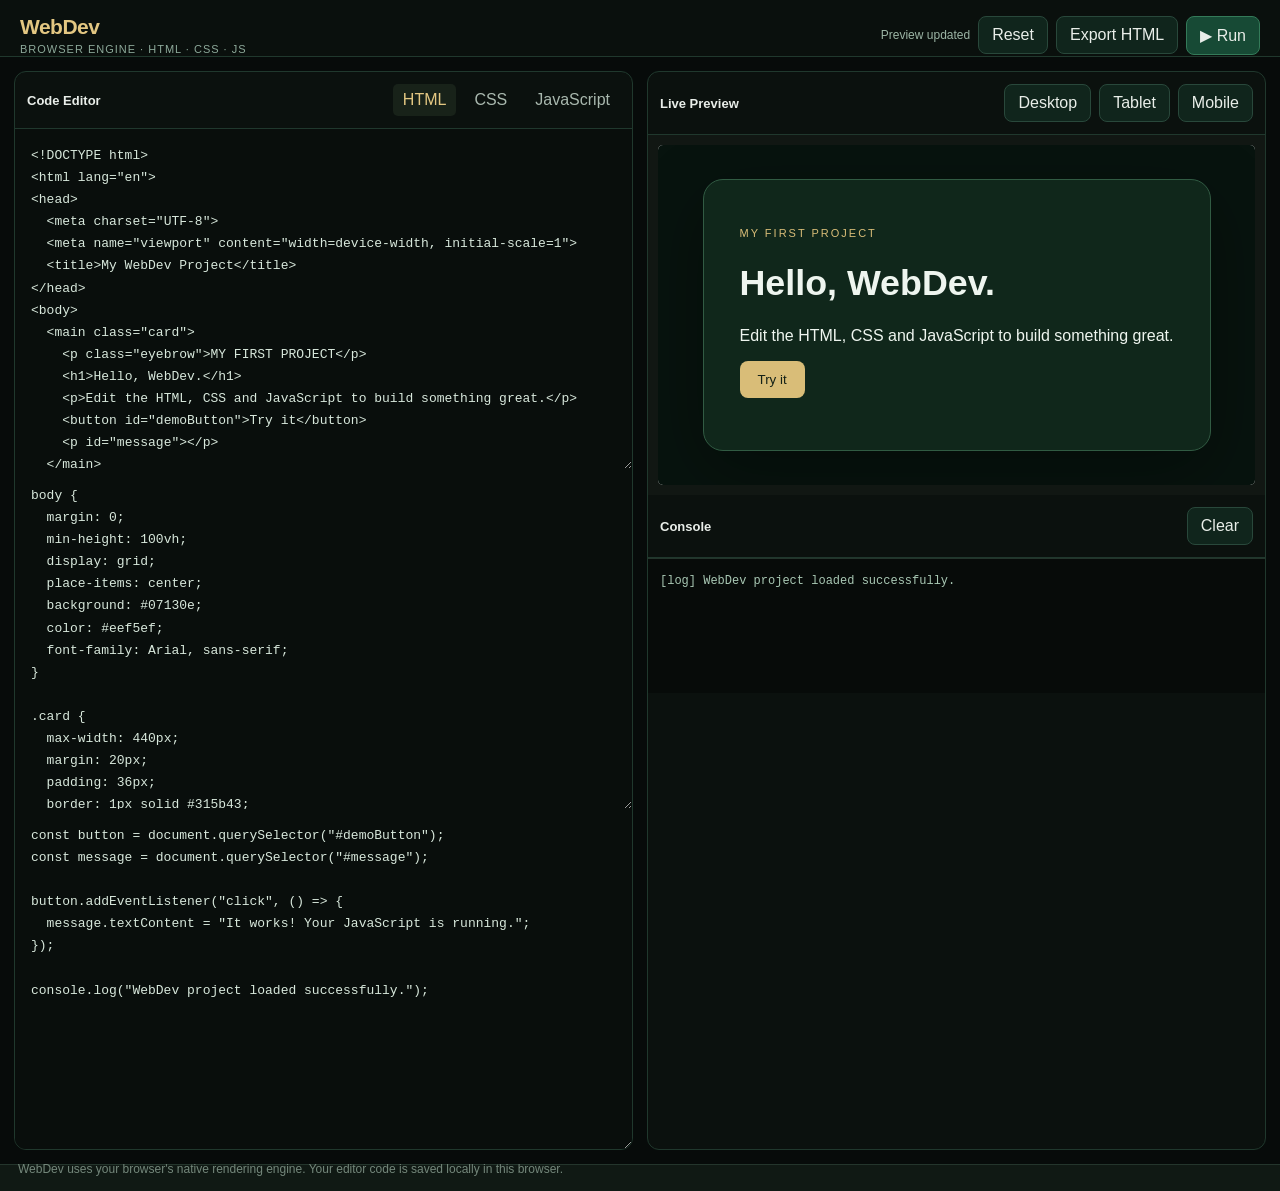
==== commit ad7e8d1c: "Update index.html" ====
--- a/index.html
+++ b/index.html
@@ -3,541 +3,583 @@
 <html lang="en">
 <head>
   <meta charset="UTF-8">
-  <meta name="viewport" content="width=device-width, initial-scale=1.0">
+  <meta name="viewport" content="width=device-width, initial-scale=1">
   <meta name="theme-color" content="#070b0a">
-  <meta name="description" content="WebDev Browser Engine — build and preview websites in your browser.">
-  <title>WebDev — Browser Engine</title>
+  <meta name="description" content="WebDev Browser Engine — build and preview HTML, CSS and JavaScript.">
+
+  <title>WebDev Browser Engine</title>
+
   <link rel="stylesheet" href="style.css">
+  <link rel="manifest" href="manifest.json">
+  <link rel="icon" type="image/svg+xml" href="assets/favicon.svg">
+
+  <style>
+    /* Fallback layout styles; style.css supplies the main theme. */
+    * { box-sizing: border-box; }
+
+    body {
+      margin: 0;
+      min-height: 100vh;
+      background: #070b0a;
+      color: #e9eee9;
+      font-family: Inter, Arial, sans-serif;
+    }
+
+    button, select, textarea { font: inherit; }
+
+    button {
+      cursor: pointer;
+      border: 1px solid #29483b;
+      border-radius: 8px;
+      padding: 9px 13px;
+      color: #e9eee9;
+      background: #10251c;
+    }
+
+    button:hover { border-color: #c9a866; }
+
+    .topbar {
+      display: flex;
+      flex-wrap: wrap;
+      align-items: center;
+      justify-content: space-between;
+      gap: 14px;
+      padding: 15px 20px;
+      border-bottom: 1px solid #20382d;
+    }
+
+    .brand {
+      color: #e3c782;
+      font-size: 21px;
+      font-weight: 750;
+      letter-spacing: -.5px;
+    }
+
+    .brand small {
+      display: block;
+      margin-top: 4px;
+      color: #8da99a;
+      font-size: 11px;
+      font-weight: 400;
+      letter-spacing: 1px;
+      text-transform: uppercase;
+    }
+
+    .actions, .tabs, .view-actions {
+      display: flex;
+      flex-wrap: wrap;
+      align-items: center;
+      gap: 8px;
+    }
+
+    .primary {
+      background: #174a35;
+      border-color: #347b59;
+    }
+
+    .workspace {
+      display: grid;
+      grid-template-columns: minmax(0, 1fr) minmax(0, 1fr);
+      gap: 14px;
+      padding: 14px;
+    }
+
+    .panel {
+      min-width: 0;
+      overflow: hidden;
+      border: 1px solid #20382d;
+      border-radius: 12px;
+      background: #0b110e;
+    }
+
+    .panel-heading {
+      display: flex;
+      flex-wrap: wrap;
+      align-items: center;
+      justify-content: space-between;
+      gap: 10px;
+      padding: 12px;
+      border-bottom: 1px solid #20382d;
+    }
+
+    .panel-heading strong { font-size: 13px; }
+
+    .tab {
+      padding: 7px 10px;
+      background: transparent;
+      color: #a9b8ae;
+    }
+
+    .tab.active {
+      color: #e3c782;
+      border-color: #8c7544;
+      background: #182219;
+    }
+
+    .editor {
+      display: block;
+      width: 100%;
+      min-height: 340px;
+      padding: 16px;
+      resize: vertical;
+      border: 0;
+      outline: none;
+      background: #090e0c;
+      color: #d8e8dc;
+      font: 13px/1.7 "Courier New", monospace;
+      tab-size: 2;
+    }
+
+    .preview-shell {
+      min-height: 340px;
+      padding: 10px;
+      background: #111713;
+    }
+
+    #preview {
+      display: block;
+      width: 100%;
+      height: 340px;
+      border: 0;
+      border-radius: 5px;
+      background: white;
+    }
+
+    .console {
+      min-height: 95px;
+      max-height: 190px;
+      overflow: auto;
+      padding: 12px;
+      color: #a9c8b4;
+      background: #070b09;
+      font: 12px/1.7 monospace;
+      white-space: pre-wrap;
+      overflow-wrap: anywhere;
+    }
+
+    .status {
+      color: #9cb5a5;
+      font-size: 12px;
+    }
+
+    .footer {
+      padding: 0 18px 18px;
+      color: #74877b;
+      font-size: 12px;
+    }
+
+    @media (max-width: 760px) {
+      .workspace { grid-template-columns: 1fr; padding: 9px; }
+      .topbar { padding: 13px; }
+      .editor { min-height: 280px; }
+      #preview { height: 300px; }
+    }
+  </style>
 </head>
 
 <body>
-<div class="app">
-
-  <header>
-    <div class="brand">Web<span>Dev</span></div>
-    <div class="engine-label">BROWSER ENGINE / 01</div>
-    <div class="spacer"></div>
-    <div class="status" id="status">● READY</div>
-    <button id="clearBtn">Clear Console</button>
-    <button class="run" id="runBtn">▶ Run</button>
+  <header class="topbar">
+    <div class="brand">
+      WebDev
+      <small>Browser Engine · HTML · CSS · JS</small>
+    </div>
+
+    <div class="actions">
+      <span id="status" class="status">Ready</span>
+      <button id="resetBtn" type="button">Reset</button>
+      <button id="exportBtn" type="button">Export HTML</button>
+      <button id="runBtn" class="primary" type="button">▶ Run</button>
+    </div>
   </header>
 
-  <div class="toolbar">
-    <button id="resetBtn" title="Reset starter project">↶</button>
-    <button id="refreshBtn" title="Run code again">↻</button>
-
-    <div class="address">
-      <span>◈</span>
-      <input id="address" value="webdev://local-preview" readonly aria-label="Preview address">
-    </div>
-
-    <button id="exportBtn">Export HTML</button>
-  </div>
-
   <main class="workspace">
-
-    <section class="left">
-      <div class="section-head">
-        <div class="dot"></div>
-        <span>EDITOR</span>
-        <div class="spacer"></div>
-        <span id="fileLabel" style="color:var(--gold)">index.html</span>
-      </div>
-
-      <div class="section-head" style="height:42px">
-        <div class="tabs">
-          <button class="tab active" data-lang="html">HTML</button>
-          <button class="tab" data-lang="css">CSS</button>
-          <button class="tab" data-lang="js">JavaScript</button>
+    <section class="panel" aria-label="Code editor">
+      <div class="panel-heading">
+        <strong>Code Editor</strong>
+        <div class="tabs" role="tablist" aria-label="Code language">
+          <button class="tab active" data-language="html" role="tab"
+            aria-selected="true" type="button">HTML</button>
+          <button class="tab" data-language="css" role="tab"
+            aria-selected="false" type="button">CSS</button>
+          <button class="tab" data-language="js" role="tab"
+            aria-selected="false" type="button">JavaScript</button>
         </div>
       </div>
 
-      <div class="editor-wrap">
-        <div id="lineNumbers" aria-hidden="true">1</div>
-        <textarea
-          id="editor"
-          spellcheck="false"
-          autocapitalize="off"
-          autocomplete="off"
-          autocorrect="off"
-          aria-label="Code editor"
-        ></textarea>
-      </div>
-
-      <div class="editor-footer">
-        <span id="cursorInfo">Ln 1, Col 1</span>
-        <span id="languageInfo">HTML · UTF-8</span>
-      </div>
-    </section>
-
-    <section class="right">
-      <div class="section-head">
-        <div class="dot"></div>
-        <span>LIVE PREVIEW</span>
-
-        <div class="preview-tools">
-          <button data-size="desktop">Desktop</button>
-          <button data-size="tablet">Tablet</button>
-          <button data-size="mobile">Mobile</button>
-        </div>
-      </div>
-
-      <div class="preview-area">
-        <div class="device desktop" id="device">
-          <div class="device-bar">
-            <div class="circle"></div>
-            <div class="circle"></div>
-            <div class="circle"></div>
-            <span style="margin-left:6px">local preview</span>
-          </div>
-
-          <iframe
-            id="preview"
-            title="WebDev website preview"
-            sandbox="allow-scripts allow-forms allow-modals"
-          ></iframe>
-        </div>
-      </div>
-
-      <div class="console">
-        <div class="console-head">
-          <span>ENGINE CONSOLE</span>
-          <button id="clearOutputBtn" style="padding:4px 8px;font-size:10px">
-            Clear output
-          </button>
-        </div>
-
-        <div id="consoleOutput" aria-live="polite">
-          <div class="log">WebDev Browser Engine initialized.</div>
-          <div class="log">Waiting for your code.</div>
-        </div>
-      </div>
-    </section>
-
-  </main>
-
-  <footer>
-    <span>WEBDEV ENGINE <strong>v1.1.0</strong></span>
-    <span>HTML · CSS · JAVASCRIPT</span>
-    <span id="saveStatus">LOCAL WORKSPACE</span>
-  </footer>
-
-</div>
-
-<script>
-"use strict";
-
-const $ = selector => document.querySelector(selector);
-
-const editor = $("#editor");
-const preview = $("#preview");
-const output = $("#consoleOutput");
-const status = $("#status");
-
-const STORAGE_KEY = "webdev-engine-project-v1";
-
-const defaults = {
-  html: `<!DOCTYPE html>
+      <textarea id="htmlEditor" class="editor" spellcheck="false"
+        aria-label="HTML code editor"><!DOCTYPE html>
 <html lang="en">
 <head>
   <meta charset="UTF-8">
-  <meta name="viewport" content="width=device-width, initial-scale=1.0">
+  <meta name="viewport" content="width=device-width, initial-scale=1">
   <title>My WebDev Project</title>
 </head>
 <body>
   <main class="card">
-    <div class="eyebrow">WEBDEV ENGINE</div>
-    <h1>Build something <span>remarkable.</span></h1>
-    <p>Your code. Your ideas. Your website.</p>
-    <button id="hello">Test JavaScript</button>
-    <div id="result"></div>
+    <p class="eyebrow">MY FIRST PROJECT</p>
+    <h1>Hello, WebDev.</h1>
+    <p>Edit the HTML, CSS and JavaScript to build something great.</p>
+    <button id="demoButton">Try it</button>
+    <p id="message"></p>
   </main>
 </body>
-</html>`,
-
-  css: `* {
-  box-sizing: border-box;
-}
-
-body {
+</html></textarea>
+
+      <textarea id="cssEditor" class="editor" spellcheck="false"
+        aria-label="CSS code editor" hidden>body {
   margin: 0;
   min-height: 100vh;
   display: grid;
   place-items: center;
-  background: #08130e;
-  color: #edf7ef;
+  background: #07130e;
+  color: #eef5ef;
   font-family: Arial, sans-serif;
 }
 
 .card {
-  max-width: 600px;
-  padding: 48px 32px;
-  text-align: center;
+  max-width: 440px;
+  margin: 20px;
+  padding: 36px;
+  border: 1px solid #315b43;
+  border-radius: 20px;
+  background: #10271b;
+  box-shadow: 0 20px 70px #0005;
 }
 
 .eyebrow {
-  color: #bba878;
+  color: #d9bd78;
   font-size: 11px;
-  letter-spacing: 4px;
+  letter-spacing: 2px;
 }
 
-h1 {
-  font-size: clamp(32px, 7vw, 58px);
-  line-height: 1.1;
-  letter-spacing: -2px;
-}
-
-h1 span {
-  color: #38d996;
-}
-
-p {
-  color: #a1b4a7;
-  line-height: 1.8;
-}
+h1 { font-size: clamp(28px, 6vw, 42px); }
 
 button {
-  margin-top: 18px;
-  padding: 12px 20px;
+  padding: 11px 18px;
   border: 0;
   border-radius: 8px;
-  background: #38d996;
-  color: #07110d;
-  font-weight: bold;
+  background: #d9bd78;
+  color: #142117;
   cursor: pointer;
-}
-
-#result {
-  margin-top: 18px;
-  color: #d8bd83;
-}`,
-
-  js: `console.log("WebDev Engine is running.");
-
-document.getElementById("hello").addEventListener("click", () => {
-  document.getElementById("result").textContent =
-    "JavaScript works!";
-  console.log("Button clicked successfully.");
-});`
-};
-
-let files = { ...defaults };
-let activeLang = "html";
-let debounceTimer;
-let executionTimer;
-let runId = 0;
-
-function addLog(message, type = "log") {
-  const line = document.createElement("div");
-  line.className = type;
-  line.textContent = String(message);
-
-  output.appendChild(line);
-  output.scrollTop = output.scrollHeight;
-}
-
-function clearConsole() {
-  output.replaceChildren();
-}
-
-function updateLineNumbers() {
-  const count = editor.value.split("\n").length;
-
-  $("#lineNumbers").textContent = Array.from(
-    { length: count },
-    (_, index) => index + 1
-  ).join("\n");
-
-  $("#lineNumbers").scrollTop = editor.scrollTop;
-}
-
-function updateCursor() {
-  const before = editor.value.slice(0, editor.selectionStart);
-  const lines = before.split("\n");
-
-  $("#cursorInfo").textContent =
-    `Ln ${lines.length}, Col ${lines[lines.length - 1].length + 1}`;
-}
-
-function saveCurrentFile() {
-  files[activeLang] = editor.value;
-}
-
-function switchTab(lang) {
-  saveCurrentFile();
-  activeLang = lang;
-
-  document.querySelectorAll(".tab").forEach(tab => {
-    tab.classList.toggle("active", tab.dataset.lang === lang);
-  });
-
-  editor.value = files[lang];
-
-  $("#fileLabel").textContent = {
-    html: "index.html",
-    css: "style.css",
-    js: "script.js"
-  }[lang];
-
-  $("#languageInfo").textContent =
-    lang.toUpperCase() + " · UTF-8";
-
-  updateLineNumbers();
-  updateCursor();
-  editor.focus();
-}
-
-function persistProject() {
-  saveCurrentFile();
-
-  try {
-    localStorage.setItem(STORAGE_KEY, JSON.stringify(files));
-    $("#saveStatus").textContent = "SAVED LOCALLY";
-  } catch (error) {
-    $("#saveStatus").textContent = "SAVE UNAVAILABLE";
-  }
-}
-
-function restoreProject() {
-  try {
-    const saved = JSON.parse(localStorage.getItem(STORAGE_KEY));
-
-    if (!saved || typeof saved !== "object") return;
-
-    for (const lang of ["html", "css", "js"]) {
-      if (typeof saved[lang] === "string") {
-        files[lang] = saved[lang];
-      }
-    }
-  } catch (error) {
-    // Invalid saved data: use the starter project.
-  }
-}
-
-function buildDocument(id) {
-  saveCurrentFile();
-
-  const doc = new DOMParser().parseFromString(
-    files.html,
-    "text/html"
-  );
-
-  const stylesheet = doc.createElement("style");
-  stylesheet.textContent = files.css;
-  doc.head.appendChild(stylesheet);
-
-  // Report logs from the isolated preview to the parent console.
-  const bridge = doc.createElement("script");
-
-  bridge.textContent = `
+}</textarea>
+
+      <textarea id="jsEditor" class="editor" spellcheck="false"
+        aria-label="JavaScript code editor" hidden>const button = document.querySelector("#demoButton");
+const message = document.querySelector("#message");
+
+button.addEventListener("click", () => {
+  message.textContent = "It works! Your JavaScript is running.";
+});
+
+console.log("WebDev project loaded successfully.");</textarea>
+    </section>
+
+    <section class="panel" aria-label="Live preview">
+      <div class="panel-heading">
+        <strong>Live Preview</strong>
+        <div class="view-actions">
+          <button type="button" data-width="100%" aria-pressed="true">Desktop</button>
+          <button type="button" data-width="768px" aria-pressed="false">Tablet</button>
+          <button type="button" data-width="375px" aria-pressed="false">Mobile</button>
+        </div>
+      </div>
+
+      <div class="preview-shell">
+        <iframe id="preview" title="Your project preview"
+          sandbox="allow-scripts allow-forms allow-modals"></iframe>
+      </div>
+
+      <div class="panel-heading">
+        <strong>Console</strong>
+        <button id="clearConsoleBtn" type="button">Clear</button>
+      </div>
+      <div id="console" class="console" role="log" aria-live="polite">Ready to run your code.</div>
+    </section>
+  </main>
+
+  <footer class="footer">
+    WebDev uses your browser's native rendering engine. Your editor code is saved locally in this browser.
+  </footer>
+
+  <script>
     (() => {
-      const runId = ${JSON.stringify(id)};
-
-      function report(type, args) {
-        const message = args.map(value => {
-          try {
-            if (value instanceof Error) return value.message;
-            if (typeof value === "string") return value;
-            return JSON.stringify(value) ?? String(value);
-          } catch {
-            return String(value);
+      "use strict";
+
+      const $ = (selector) => document.querySelector(selector);
+
+      const editors = {
+        html: $("#htmlEditor"),
+        css: $("#cssEditor"),
+        js: $("#jsEditor")
+      };
+
+      const preview = $("#preview");
+      const consoleBox = $("#console");
+      const status = $("#status");
+
+      const STORAGE_KEY = "webdev-project-v1";
+      let activeLanguage = "html";
+      let currentRunId = 0;
+
+      function setStatus(message) {
+        status.textContent = message;
+      }
+
+      function log(message, type = "log") {
+        const line = document.createElement("div");
+        line.textContent = "[" + type + "] " + message;
+
+        if (type === "error") line.style.color = "#ff8c8c";
+        if (type === "warn") line.style.color = "#e3c782";
+
+        consoleBox.appendChild(line);
+        consoleBox.scrollTop = consoleBox.scrollHeight;
+      }
+
+      function saveProject() {
+        try {
+          localStorage.setItem(STORAGE_KEY, JSON.stringify({
+            html: editors.html.value,
+            css: editors.css.value,
+            js: editors.js.value
+          }));
+          setStatus("Saved locally");
+        } catch (error) {
+          setStatus("Local saving unavailable");
+        }
+      }
+
+      function loadProject() {
+        try {
+          const saved = JSON.parse(localStorage.getItem(STORAGE_KEY) || "null");
+
+          if (saved) {
+            for (const language of ["html", "css", "js"]) {
+              if (typeof saved[language] === "string") {
+                editors[language].value = saved[language];
+              }
+            }
           }
-        }).join(" ");
-
-        parent.postMessage({
-          source: "webdev-engine",
-          runId,
-          type,
-          message
-        }, "*");
-      }
-
-      for (const method of ["log", "info", "warn", "error"]) {
-        const original = console[method].bind(console);
-
-        console[method] = (...args) => {
-          original(...args);
-          report(
-            method === "warn" ? "warn" :
-            method === "error" ? "error" : "log",
-            args
-          );
-        };
-      }
-
-      addEventListener("error", event => {
-        report("error", [
-          event.message || "JavaScript runtime error",
-          event.lineno ? "Line " + event.lineno : ""
-        ]);
+        } catch (error) {
+          console.warn("Could not restore the saved project.");
+        }
+      }
+
+      function buildDocument() {
+        const parser = new DOMParser();
+        const doc = parser.parseFromString(
+          editors.html.value || "<!DOCTYPE html><html><head></head><body></body></html>",
+          "text/html"
+        );
+
+        if (!doc.head) {
+          const head = doc.createElement("head");
+          doc.documentElement.prepend(head);
+        }
+
+        if (!doc.body) {
+          doc.documentElement.append(doc.createElement("body"));
+        }
+
+        const viewport = doc.createElement("meta");
+        viewport.name = "viewport";
+        viewport.content = "width=device-width, initial-scale=1";
+        doc.head.appendChild(viewport);
+
+        const css = doc.createElement("style");
+        css.textContent = editors.css.value;
+        doc.head.appendChild(css);
+
+        // Report console messages from the isolated preview.
+        const bridge = doc.createElement("script");
+        bridge.textContent = `
+          (() => {
+            const runId = ${currentRunId};
+            const send = (type, args) => {
+              let message;
+              try {
+                message = Array.from(args).map(value => {
+                  if (typeof value === "string") return value;
+                  try { return JSON.stringify(value); }
+                  catch { return String(value); }
+                }).join(" ");
+              } catch {
+                message = "Unable to format console message";
+              }
+
+              parent.postMessage({
+                source: "webdev-engine",
+                runId,
+                type,
+                message
+              }, "*");
+            };
+
+            ["log", "info", "warn", "error"].forEach(type => {
+              const original = console[type].bind(console);
+              console[type] = (...args) => {
+                send(type, args);
+                original(...args);
+              };
+            });
+
+            addEventListener("error", event => {
+              send("error", [event.message || "Script error"]);
+            });
+          })();
+        `;
+
+        doc.head.appendChild(bridge);
+
+        // Add the user's JavaScript as a separate script element.
+        const userScript = doc.createElement("script");
+        userScript.textContent = editors.js.value;
+        doc.body.appendChild(userScript);
+
+        return "<!DOCTYPE html>\n" + doc.documentElement.outerHTML;
+      }
+
+      function runCode() {
+        currentRunId++;
+        consoleBox.replaceChildren();
+        setStatus("Running…");
+
+        try {
+          preview.srcdoc = buildDocument();
+          setStatus("Preview updated");
+        } catch (error) {
+          log(error.message || String(error), "error");
+          setStatus("Preview failed");
+        }
+      }
+
+      function switchTab(language) {
+        activeLanguage = language;
+
+        for (const [key, editor] of Object.entries(editors)) {
+          editor.hidden = key !== language;
+        }
+
+        document.querySelectorAll("[data-language]").forEach(button => {
+          const selected = button.dataset.language === language;
+          button.classList.toggle("active", selected);
+          button.setAttribute("aria-selected", String(selected));
+        });
+      }
+
+      function exportHTML() {
+        const html = buildDocument();
+        const blob = new Blob([html], { type: "text/html;charset=utf-8" });
+        const url = URL.createObjectURL(blob);
+        const link = document.createElement("a");
+
+        link.href = url;
+        link.download = "webdev-project.html";
+        document.body.appendChild(link);
+        link.click();
+        link.remove();
+
+        setTimeout(() => URL.revokeObjectURL(url), 1000);
+        setStatus("HTML exported");
+      }
+
+      function resetProject() {
+        const confirmed = confirm(
+          "Reset the editor to the starter project? Your current code will be replaced."
+        );
+
+        if (!confirmed) return;
+
+        localStorage.removeItem(STORAGE_KEY);
+        location.reload();
+      }
+
+      // Editor tabs.
+      document.querySelectorAll("[data-language]").forEach(button => {
+        button.addEventListener("click", () => {
+          switchTab(button.dataset.language);
+        });
       });
 
-      addEventListener("unhandledrejection", event => {
-        report("error", ["Unhandled promise rejection", event.reason]);
+      // Autosave when code changes.
+      Object.values(editors).forEach(editor => {
+        editor.addEventListener("input", saveProject);
+
+        editor.addEventListener("keydown", event => {
+          if (event.key === "Tab") {
+            event.preventDefault();
+
+            const start = editor.selectionStart;
+            const end = editor.selectionEnd;
+
+            editor.setRangeText("  ", start, end, "end");
+            saveProject();
+          }
+
+          if ((event.ctrlKey || event.metaKey) && event.key === "Enter") {
+            event.preventDefault();
+            runCode();
+          }
+        });
       });
+
+      $("#runBtn").addEventListener("click", runCode);
+      $("#exportBtn").addEventListener("click", exportHTML);
+      $("#resetBtn").addEventListener("click", resetProject);
+      $("#clearConsoleBtn").addEventListener("click", () => {
+        consoleBox.replaceChildren();
+      });
+
+      // Preview width controls.
+      document.querySelectorAll("[data-width]").forEach(button => {
+        button.addEventListener("click", () => {
+          const width = button.dataset.width;
+          const shell = $(".preview-shell");
+
+          shell.style.display = "flex";
+          shell.style.justifyContent = "center";
+          preview.style.width = width;
+          preview.style.maxWidth = "100%";
+
+          document.querySelectorAll("[data-width]").forEach(item => {
+            item.setAttribute(
+              "aria-pressed",
+              String(item === button)
+            );
+          });
+        });
+      });
+
+      // Accept messages only from the current preview iframe and run.
+      window.addEventListener("message", event => {
+        if (event.source !== preview.contentWindow) return;
+
+        const data = event.data;
+
+        if (!data ||
+            data.source !== "webdev-engine" ||
+            data.runId !== currentRunId) {
+          return;
+        }
+
+        log(data.message, data.type);
+      });
+
+      loadProject();
+      switchTab(activeLanguage);
+      runCode();
+
+      // Register offline support when hosted on HTTPS or localhost.
+      if ("serviceWorker" in navigator) {
+        window.addEventListener("load", () => {
+          navigator.serviceWorker.register("./sw.js")
+            .then(() => console.log("WebDev offline support registered."))
+            .catch(error => {
+              console.warn("Service worker registration failed:", error);
+            });
+        });
+      }
     })();
-  `;
-
-  doc.head.prepend(bridge);
-
-  // Run user code after the HTML document has been parsed.
-  const userScript = doc.createElement("script");
-  userScript.textContent = files.js;
-  doc.body.appendChild(userScript);
-
-  return "<!DOCTYPE html>\n" + doc.documentElement.outerHTML;
-}
-
-function runCode() {
-  clearTimeout(debounceTimer);
-  saveCurrentFile();
-  persistProject();
-
-  const thisRun = ++runId;
-
-  clearConsole();
-  status.textContent = "● RUNNING";
-  status.style.color = "var(--gold)";
-
-  try {
-    const html = buildDocument(thisRun);
-
-    preview.srcdoc = html;
-    $("#address").value = "webdev://local-preview";
-
-    addLog("Building preview document...");
-    addLog("Submitting HTML, CSS and JavaScript to the browser renderer.");
-  } catch (error) {
-    addLog(error.message, "error");
-    status.textContent = "● ERROR";
-    status.style.color = "var(--red)";
-    return;
-  }
-
-  clearTimeout(executionTimer);
-
-  executionTimer = setTimeout(() => {
-    if (thisRun !== runId) return;
-
-    status.textContent = "● READY";
-    status.style.color = "var(--green)";
-  }, 1000);
-}
-
-function resetProject() {
-  const confirmed = confirm(
-    "Reset HTML, CSS and JavaScript to the starter project?"
-  );
-
-  if (!confirmed) return;
-
-  files = { ...defaults };
-  switchTab("html");
-  persistProject();
-  runCode();
-}
-
-function exportProject() {
-  saveCurrentFile();
-
-  // Export the combined website, including its CSS and JavaScript.
-  const html = buildDocument(runId + 1);
-  const blob = new Blob(
-    [html],
-    { type: "text/html;charset=utf-8" }
-  );
-
-  const url = URL.createObjectURL(blob);
-  const link = document.createElement("a");
-
-  link.href = url;
-  link.download = "webdev-project.html";
-  link.click();
-
-  setTimeout(() => URL.revokeObjectURL(url), 1000);
-
-  addLog("Exported webdev-project.html");
-}
-
-document.querySelectorAll(".tab").forEach(tab => {
-  tab.addEventListener("click", () => switchTab(tab.dataset.lang));
-});
-
-document.querySelectorAll("[data-size]").forEach(button => {
-  button.addEventListener("click", () => {
-    $("#device").className = "device " + button.dataset.size;
-  });
-});
-
-editor.addEventListener("input", () => {
-  saveCurrentFile();
-  updateLineNumbers();
-  updateCursor();
-  persistProject();
-
-  clearTimeout(debounceTimer);
-  debounceTimer = setTimeout(runCode, 900);
-});
-
-editor.addEventListener("scroll", updateLineNumbers);
-editor.addEventListener("click", updateCursor);
-editor.addEventListener("keyup", updateCursor);
-
-editor.addEventListener("keydown", event => {
-  if (event.key === "Tab") {
-    event.preventDefault();
-
-    editor.setRangeText(
-      "  ",
-      editor.selectionStart,
-      editor.selectionEnd,
-      "end"
-    );
-
-    editor.dispatchEvent(new Event("input"));
-  }
-
-  if ((event.ctrlKey || event.metaKey) && event.key === "Enter") {
-    event.preventDefault();
-    runCode();
-  }
-});
-
-$("#runBtn").addEventListener("click", runCode);
-$("#refreshBtn").addEventListener("click", runCode);
-$("#resetBtn").addEventListener("click", resetProject);
-$("#clearBtn").addEventListener("click", clearConsole);
-$("#clearOutputBtn").addEventListener("click", clearConsole);
-$("#exportBtn").addEventListener("click", exportProject);
-
-preview.addEventListener("load", () => {
-  status.textContent = "● READY";
-  status.style.color = "var(--green)";
-});
-
-window.addEventListener("message", event => {
-  if (event.source !== preview.contentWindow) return;
-
-  const data = event.data;
-
-  if (!data || data.source !== "webdev-engine") return;
-  if (data.runId !== runId) return;
-
-  const types = {
-    log: "log",
-    info: "log",
-    warn: "warn",
-    error: "error"
-  };
-
-  if (!types[data.type]) return;
-
-  addLog(data.message, types[data.type]);
-});
-
-restoreProject();
-switchTab("html");
-runCode();
-</script>
+  </script>
 </body>
 </html>
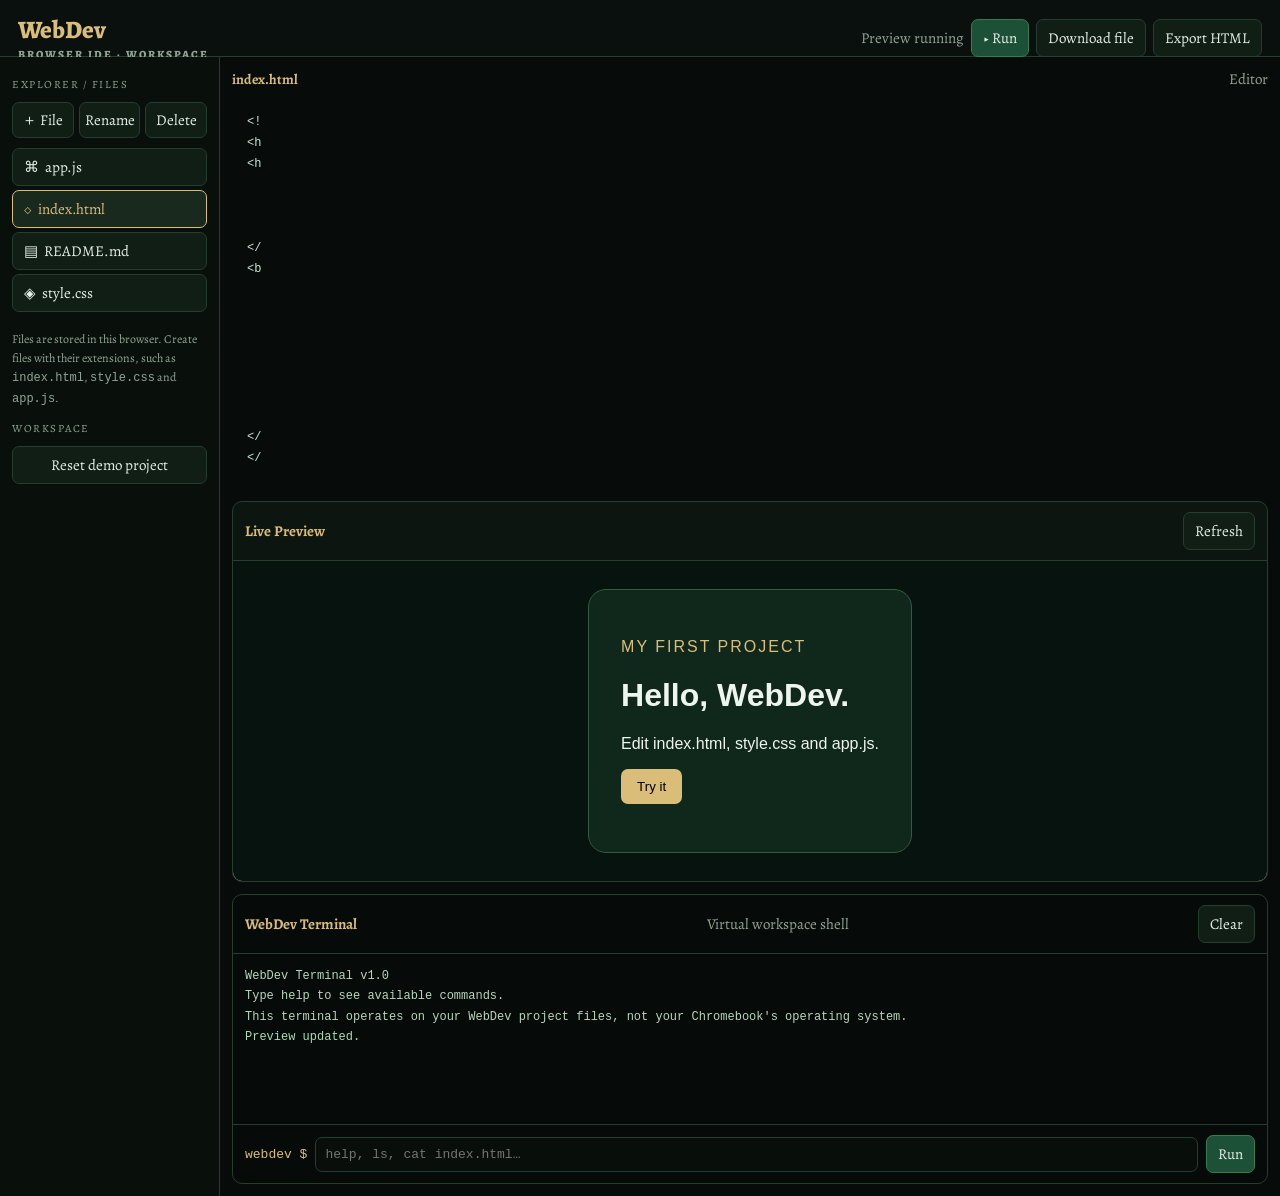
==== commit cc9a1fa6: "Update index.html" ====
--- a/index.html
+++ b/index.html
@@ -2,231 +2,139 @@
 <!DOCTYPE html>
 <html lang="en">
 <head>
-  <meta charset="UTF-8">
-  <meta name="viewport" content="width=device-width, initial-scale=1">
-  <meta name="theme-color" content="#070b0a">
-  <meta name="description" content="WebDev Browser Engine — build and preview HTML, CSS and JavaScript.">
-
-  <title>WebDev Browser Engine</title>
-
-  <link rel="stylesheet" href="style.css">
-  <link rel="manifest" href="manifest.json">
-  <link rel="icon" type="image/svg+xml" href="assets/favicon.svg">
-
-  <style>
-    /* Fallback layout styles; style.css supplies the main theme. */
-    * { box-sizing: border-box; }
-
-    body {
-      margin: 0;
-      min-height: 100vh;
-      background: #070b0a;
-      color: #e9eee9;
-      font-family: Inter, Arial, sans-serif;
-    }
-
-    button, select, textarea { font: inherit; }
-
-    button {
-      cursor: pointer;
-      border: 1px solid #29483b;
-      border-radius: 8px;
-      padding: 9px 13px;
-      color: #e9eee9;
-      background: #10251c;
-    }
-
-    button:hover { border-color: #c9a866; }
-
-    .topbar {
-      display: flex;
-      flex-wrap: wrap;
-      align-items: center;
-      justify-content: space-between;
-      gap: 14px;
-      padding: 15px 20px;
-      border-bottom: 1px solid #20382d;
-    }
-
-    .brand {
-      color: #e3c782;
-      font-size: 21px;
-      font-weight: 750;
-      letter-spacing: -.5px;
-    }
-
-    .brand small {
-      display: block;
-      margin-top: 4px;
-      color: #8da99a;
-      font-size: 11px;
-      font-weight: 400;
-      letter-spacing: 1px;
-      text-transform: uppercase;
-    }
-
-    .actions, .tabs, .view-actions {
-      display: flex;
-      flex-wrap: wrap;
-      align-items: center;
-      gap: 8px;
-    }
-
-    .primary {
-      background: #174a35;
-      border-color: #347b59;
-    }
-
-    .workspace {
-      display: grid;
-      grid-template-columns: minmax(0, 1fr) minmax(0, 1fr);
-      gap: 14px;
-      padding: 14px;
-    }
-
-    .panel {
-      min-width: 0;
-      overflow: hidden;
-      border: 1px solid #20382d;
-      border-radius: 12px;
-      background: #0b110e;
-    }
-
-    .panel-heading {
-      display: flex;
-      flex-wrap: wrap;
-      align-items: center;
-      justify-content: space-between;
-      gap: 10px;
-      padding: 12px;
-      border-bottom: 1px solid #20382d;
-    }
-
-    .panel-heading strong { font-size: 13px; }
-
-    .tab {
-      padding: 7px 10px;
-      background: transparent;
-      color: #a9b8ae;
-    }
-
-    .tab.active {
-      color: #e3c782;
-      border-color: #8c7544;
-      background: #182219;
-    }
-
-    .editor {
-      display: block;
-      width: 100%;
-      min-height: 340px;
-      padding: 16px;
-      resize: vertical;
-      border: 0;
-      outline: none;
-      background: #090e0c;
-      color: #d8e8dc;
-      font: 13px/1.7 "Courier New", monospace;
-      tab-size: 2;
-    }
-
-    .preview-shell {
-      min-height: 340px;
-      padding: 10px;
-      background: #111713;
-    }
-
-    #preview {
-      display: block;
-      width: 100%;
-      height: 340px;
-      border: 0;
-      border-radius: 5px;
-      background: white;
-    }
-
-    .console {
-      min-height: 95px;
-      max-height: 190px;
-      overflow: auto;
-      padding: 12px;
-      color: #a9c8b4;
-      background: #070b09;
-      font: 12px/1.7 monospace;
-      white-space: pre-wrap;
-      overflow-wrap: anywhere;
-    }
-
-    .status {
-      color: #9cb5a5;
-      font-size: 12px;
-    }
-
-    .footer {
-      padding: 0 18px 18px;
-      color: #74877b;
-      font-size: 12px;
-    }
-
-    @media (max-width: 760px) {
-      .workspace { grid-template-columns: 1fr; padding: 9px; }
-      .topbar { padding: 13px; }
-      .editor { min-height: 280px; }
-      #preview { height: 300px; }
-    }
-  </style>
+<meta charset="UTF-8">
+<meta name="viewport" content="width=device-width,initial-scale=1">
+<meta name="theme-color" content="#07100c">
+<title>WebDev — Browser IDE</title>
+<link rel="stylesheet" href="style.css">
+<link rel="stylesheet" href="fonts.css">
+<link rel="manifest" href="manifest.json">
+<link rel="icon" href="assets/favicon.svg" type="image/svg+xml">
+<style>
+:root{color-scheme:dark;--bg:#070b09;--panel:#0c1510;--panel2:#101e16;--line:#263e30;--gold:#d9bd78;--green:#1c5137;--text:#e6eee8;--muted:#91a596;--font:"Alegreya",Georgia,serif}
+*{box-sizing:border-box}
+body{margin:0;background:var(--bg);color:var(--text);font-family:var(--font);font-size:15px}
+button,input,textarea{font:inherit}
+button{background:var(--panel2);color:var(--text);border:1px solid var(--line);padding:8px 11px;border-radius:7px;cursor:pointer}
+button:hover{border-color:var(--gold)}
+button:focus-visible,input:focus-visible,textarea:focus-visible{outline:2px solid var(--gold);outline-offset:2px}
+input{background:#080e0a;color:var(--text);border:1px solid var(--line);padding:9px;border-radius:7px;min-width:0}
+.top{display:flex;align-items:center;justify-content:space-between;gap:12px;padding:13px 18px;border-bottom:1px solid var(--line);flex-wrap:wrap}
+.brand{font-size:25px;font-weight:800;color:var(--gold)}
+.brand small{display:block;font-size:11px;color:var(--muted);letter-spacing:2px;text-transform:uppercase}
+.actions{display:flex;gap:7px;flex-wrap:wrap;align-items:center}
+.primary{background:var(--green);border-color:#397a55}
+.layout{display:grid;grid-template-columns:220px minmax(0,1fr);min-height:calc(100vh - 75px)}
+.sidebar{background:#090f0b;border-right:1px solid var(--line);padding:12px;min-width:0}
+.section-title{font-size:11px;letter-spacing:1.5px;color:var(--muted);text-transform:uppercase;margin:8px 0 10px}
+.file-actions{display:flex;gap:5px;flex-wrap:wrap;margin-bottom:10px}
+.file-actions button{flex:1;padding:7px 4px}
+.file-list{display:flex;flex-direction:column;gap:4px}
+.file-item{display:flex;align-items:center;gap:6px;text-align:left;width:100%;overflow:hidden}
+.file-item.active{border-color:var(--gold);background:#1a291e;color:var(--gold)}
+.file-item span{overflow:hidden;text-overflow:ellipsis;white-space:nowrap}
+.hint{font-size:12px;line-height:1.6;color:var(--muted);margin-top:18px}
+.main{padding:12px;min-width:0}
+.tabs{display:flex;align-items:center;justify-content:space-between;gap:8px;flex-wrap:wrap;margin-bottom:8px}
+#currentName{font-size:14px;color:var(--gold);overflow-wrap:anywhere}
+.editor{width:100%;height:43vh;min-height:230px;resize:vertical;background:#080e0a;color:#d8e9dc;border:1px solid var(--line);border-radius:9px;padding:15px;font:13px/1.65 "Courier New",monospace;tab-size:2}
+.panel{border:1px solid var(--line);border-radius:10px;overflow:hidden;margin-top:12px;background:var(--panel)}
+.panel-head{display:flex;justify-content:space-between;align-items:center;gap:8px;flex-wrap:wrap;padding:10px 12px;border-bottom:1px solid var(--line)}
+.panel-head strong{color:var(--gold)}
+#preview{display:block;width:100%;height:320px;background:white;border:0}
+.terminal{background:#060a08}
+.terminal-output{height:170px;overflow:auto;padding:12px;font:12px/1.7 "Courier New",monospace;white-space:pre-wrap;overflow-wrap:anywhere;color:#b6d6bd}
+.terminal-line{display:flex;gap:8px;padding:10px 12px;border-top:1px solid var(--line);align-items:center}
+.prompt{color:var(--gold);font:13px monospace}
+#command{flex:1;width:100%;font:13px monospace}
+.good{color:#a5ddb2}.bad{color:#ff9b90}.muted{color:var(--muted)}
+@media(max-width:700px){.layout{grid-template-columns:1fr}.sidebar{border-right:0;border-bottom:1px solid var(--line)}.file-list{display:grid;grid-template-columns:repeat(2,minmax(0,1fr))}.editor{height:36vh}.main{padding:9px}.top{padding:12px}}
+</style>
 </head>
-
 <body>
-  <header class="topbar">
-    <div class="brand">
-      WebDev
-      <small>Browser Engine · HTML · CSS · JS</small>
+<header class="top">
+  <div class="brand">WebDev<small>Browser IDE · Workspace</small></div>
+  <div class="actions">
+    <span id="status" class="muted">Ready</span>
+    <button id="run" class="primary">▶ Run</button>
+    <button id="download">Download file</button>
+    <button id="export">Export HTML</button>
+  </div>
+</header>
+
+<div class="layout">
+  <aside class="sidebar">
+    <div class="section-title">Explorer / Files</div>
+    <div class="file-actions">
+      <button id="newFile">＋ File</button>
+      <button id="renameFile">Rename</button>
+      <button id="deleteFile">Delete</button>
     </div>
-
-    <div class="actions">
-      <span id="status" class="status">Ready</span>
-      <button id="resetBtn" type="button">Reset</button>
-      <button id="exportBtn" type="button">Export HTML</button>
-      <button id="runBtn" class="primary" type="button">▶ Run</button>
+    <div id="files" class="file-list"></div>
+    <p class="hint">Files are stored in this browser. Create files with their extensions, such as <code>index.html</code>, <code>style.css</code> and <code>app.js</code>.</p>
+    <div class="section-title">Workspace</div>
+    <button id="reset" style="width:100%">Reset demo project</button>
+  </aside>
+
+  <main class="main">
+    <div class="tabs">
+      <strong id="currentName">index.html</strong>
+      <span class="muted">Editor</span>
     </div>
-  </header>
-
-  <main class="workspace">
-    <section class="panel" aria-label="Code editor">
-      <div class="panel-heading">
-        <strong>Code Editor</strong>
-        <div class="tabs" role="tablist" aria-label="Code language">
-          <button class="tab active" data-language="html" role="tab"
-            aria-selected="true" type="button">HTML</button>
-          <button class="tab" data-language="css" role="tab"
-            aria-selected="false" type="button">CSS</button>
-          <button class="tab" data-language="js" role="tab"
-            aria-selected="false" type="button">JavaScript</button>
-        </div>
+    <textarea id="editor" class="editor" spellcheck="false" aria-label="File editor"></textarea>
+
+    <section class="panel">
+      <div class="panel-head">
+        <strong>Live Preview</strong>
+        <button id="refresh">Refresh</button>
       </div>
-
-      <textarea id="htmlEditor" class="editor" spellcheck="false"
-        aria-label="HTML code editor"><!DOCTYPE html>
+      <iframe id="preview" title="Project preview" sandbox="allow-scripts allow-forms allow-modals"></iframe>
+    </section>
+
+    <section class="panel terminal">
+      <div class="panel-head">
+        <strong>WebDev Terminal</strong>
+        <span class="muted">Virtual workspace shell</span>
+        <button id="clearTerminal">Clear</button>
+      </div>
+      <div id="output" class="terminal-output" role="log" aria-live="polite">WebDev Terminal v1.0
+Type help to see available commands.
+This terminal operates on your WebDev project files, not your Chromebook's operating system.</div>
+      <form id="terminalForm" class="terminal-line">
+        <span class="prompt">webdev $</span>
+        <input id="command" autocomplete="off" spellcheck="false" placeholder="help, ls, cat index.html…" aria-label="Terminal command">
+        <button type="submit" class="primary">Run</button>
+      </form>
+    </section>
+  </main>
+</div>
+
+<script>
+(() => {
+"use strict";
+
+const $ = s => document.querySelector(s);
+const STORE = "webdev-ide-project-v2";
+
+const starter = {
+  "index.html": `<!DOCTYPE html>
 <html lang="en">
 <head>
   <meta charset="UTF-8">
-  <meta name="viewport" content="width=device-width, initial-scale=1">
-  <title>My WebDev Project</title>
+  <meta name="viewport" content="width=device-width,initial-scale=1">
+  <title>My Project</title>
 </head>
 <body>
   <main class="card">
     <p class="eyebrow">MY FIRST PROJECT</p>
     <h1>Hello, WebDev.</h1>
-    <p>Edit the HTML, CSS and JavaScript to build something great.</p>
-    <button id="demoButton">Try it</button>
+    <p>Edit index.html, style.css and app.js.</p>
+    <button id="hello">Try it</button>
     <p id="message"></p>
   </main>
 </body>
-</html></textarea>
-
-      <textarea id="cssEditor" class="editor" spellcheck="false"
-        aria-label="CSS code editor" hidden>body {
+</html>`,
+  "style.css": `body {
   margin: 0;
   min-height: 100vh;
   display: grid;
@@ -235,351 +143,431 @@
   color: #eef5ef;
   font-family: Arial, sans-serif;
 }
-
 .card {
   max-width: 440px;
   margin: 20px;
-  padding: 36px;
+  padding: 32px;
   border: 1px solid #315b43;
-  border-radius: 20px;
+  border-radius: 18px;
   background: #10271b;
-  box-shadow: 0 20px 70px #0005;
-}
-
-.eyebrow {
-  color: #d9bd78;
-  font-size: 11px;
-  letter-spacing: 2px;
-}
-
-h1 { font-size: clamp(28px, 6vw, 42px); }
-
+}
+.eyebrow { color: #d9bd78; letter-spacing: 2px; }
 button {
-  padding: 11px 18px;
+  padding: 10px 16px;
   border: 0;
-  border-radius: 8px;
+  border-radius: 7px;
   background: #d9bd78;
-  color: #142117;
   cursor: pointer;
-}</textarea>
-
-      <textarea id="jsEditor" class="editor" spellcheck="false"
-        aria-label="JavaScript code editor" hidden>const button = document.querySelector("#demoButton");
-const message = document.querySelector("#message");
-
-button.addEventListener("click", () => {
-  message.textContent = "It works! Your JavaScript is running.";
-});
-
-console.log("WebDev project loaded successfully.");</textarea>
-    </section>
-
-    <section class="panel" aria-label="Live preview">
-      <div class="panel-heading">
-        <strong>Live Preview</strong>
-        <div class="view-actions">
-          <button type="button" data-width="100%" aria-pressed="true">Desktop</button>
-          <button type="button" data-width="768px" aria-pressed="false">Tablet</button>
-          <button type="button" data-width="375px" aria-pressed="false">Mobile</button>
-        </div>
-      </div>
-
-      <div class="preview-shell">
-        <iframe id="preview" title="Your project preview"
-          sandbox="allow-scripts allow-forms allow-modals"></iframe>
-      </div>
-
-      <div class="panel-heading">
-        <strong>Console</strong>
-        <button id="clearConsoleBtn" type="button">Clear</button>
-      </div>
-      <div id="console" class="console" role="log" aria-live="polite">Ready to run your code.</div>
-    </section>
-  </main>
-
-  <footer class="footer">
-    WebDev uses your browser's native rendering engine. Your editor code is saved locally in this browser.
-  </footer>
-
-  <script>
-    (() => {
-      "use strict";
-
-      const $ = (selector) => document.querySelector(selector);
-
-      const editors = {
-        html: $("#htmlEditor"),
-        css: $("#cssEditor"),
-        js: $("#jsEditor")
-      };
-
-      const preview = $("#preview");
-      const consoleBox = $("#console");
-      const status = $("#status");
-
-      const STORAGE_KEY = "webdev-project-v1";
-      let activeLanguage = "html";
-      let currentRunId = 0;
-
-      function setStatus(message) {
-        status.textContent = message;
+}`,
+  "app.js": `document.querySelector("#hello")?.addEventListener("click", () => {
+  document.querySelector("#message").textContent = "JavaScript works!";
+});
+console.log("Project loaded.");`,
+  "README.md": "# My WebDev Project\n\nEdit the files and press Run."
+};
+
+let project = {};
+let active = "index.html";
+const editor = $("#editor");
+const fileList = $("#files");
+const output = $("#output");
+const preview = $("#preview");
+let runId = 0;
+
+function setStatus(s) { $("#status").textContent = s; }
+
+function persist() {
+  try {
+    localStorage.setItem(STORE, JSON.stringify({project, active}));
+    setStatus("Saved locally");
+  } catch {
+    setStatus("Could not save locally");
+  }
+}
+
+function load() {
+  try {
+    const saved = JSON.parse(localStorage.getItem(STORE) || "null");
+    if (saved && saved.project && typeof saved.project === "object") {
+      project = saved.project;
+      active = project[saved.active] !== undefined ? saved.active : Object.keys(project)[0];
+    } else {
+      project = {...starter};
+    }
+  } catch {
+    project = {...starter};
+  }
+  if (!Object.keys(project).length) project = {...starter};
+  if (!active || project[active] === undefined) active = Object.keys(project)[0];
+}
+
+function renderFiles() {
+  fileList.replaceChildren();
+  Object.keys(project).sort((a,b) => a.localeCompare(b)).forEach(name => {
+    const button = document.createElement("button");
+    button.className = "file-item" + (name === active ? " active" : "");
+    button.title = name;
+    const icon = document.createElement("span");
+    icon.textContent = fileIcon(name);
+    const label = document.createElement("span");
+    label.textContent = name;
+    button.append(icon, label);
+    button.addEventListener("click", () => switchFile(name));
+    fileList.append(button);
+  });
+}
+
+function fileIcon(name) {
+  if (name.endsWith(".html")) return "◇";
+  if (name.endsWith(".css")) return "◈";
+  if (name.endsWith(".js")) return "⌘";
+  if (name.endsWith(".json")) return "{}";
+  return "▤";
+}
+
+function switchFile(name) {
+  if (!(name in project)) return;
+  project[active] = editor.value;
+  active = name;
+  editor.value = project[active];
+  $("#currentName").textContent = active;
+  renderFiles();
+  persist();
+}
+
+editor.addEventListener("input", () => {
+  project[active] = editor.value;
+  persist();
+});
+
+editor.addEventListener("keydown", event => {
+  if (event.key === "Tab") {
+    event.preventDefault();
+    editor.setRangeText("  ", editor.selectionStart, editor.selectionEnd, "end");
+    editor.dispatchEvent(new Event("input"));
+  }
+  if ((event.ctrlKey || event.metaKey) && event.key === "Enter") {
+    event.preventDefault();
+    runProject();
+  }
+});
+
+function validName(name) {
+  return name && name.length <= 120 &&
+    !name.includes("/") && !name.includes("\\") &&
+    name !== "." && name !== ".." &&
+    !/[<>:"|?*\u0000-\u001f]/.test(name);
+}
+
+function createFile(name, content = "") {
+  if (!validName(name)) return "Invalid filename. Use a simple filename with an extension.";
+  if (name in project) return "That file already exists.";
+  project[active] = editor.value;
+  project[name] = content;
+  active = name;
+  editor.value = content;
+  $("#currentName").textContent = active;
+  renderFiles();
+  persist();
+  return "Created " + name;
+}
+
+function rename(oldName, newName) {
+  if (!(oldName in project)) return "File not found: " + oldName;
+  if (!validName(newName)) return "Invalid new filename.";
+  if (newName in project) return "A file with that name already exists.";
+  project[active] = editor.value;
+  const content = project[oldName];
+  delete project[oldName];
+  project[newName] = content;
+  if (active === oldName) active = newName;
+  editor.value = project[active];
+  $("#currentName").textContent = active;
+  renderFiles();
+  persist();
+  return "Renamed " + oldName + " to " + newName;
+}
+
+function removeFile(name) {
+  if (!(name in project)) return "File not found: " + name;
+  if (Object.keys(project).length === 1) return "Cannot delete the last file.";
+  delete project[name];
+  if (active === name) {
+    active = Object.keys(project)[0];
+    editor.value = project[active];
+    $("#currentName").textContent = active;
+  }
+  renderFiles();
+  persist();
+  return "Deleted " + name;
+}
+
+function currentFiles() {
+  project[active] = editor.value;
+  return project;
+}
+
+function getProjectHTML() {
+  const files = currentFiles();
+  let html = files["index.html"] || "<!doctype html><html><head></head><body></body></html>";
+  const parser = new DOMParser();
+  const doc = parser.parseFromString(html, "text/html");
+
+  // Inline project CSS and JavaScript for a portable single-file preview.
+  const css = files["style.css"] || "";
+  const js = files["app.js"] || "";
+
+  const style = doc.createElement("style");
+  style.textContent = css;
+  doc.head.appendChild(style);
+
+  // Use an external script element to preserve normal script parsing.
+  const script = doc.createElement("script");
+  script.textContent = js;
+  doc.body.appendChild(script);
+
+  return "<!doctype html>\n" + doc.documentElement.outerHTML;
+}
+
+function runProject() {
+  try {
+    runId++;
+    preview.srcdoc = getProjectHTML();
+    setStatus("Preview running");
+    terminalWrite("Preview updated.", "good");
+  } catch (error) {
+    terminalWrite("Run error: " + error.message, "bad");
+    setStatus("Preview failed");
+  }
+}
+
+function download(name, content) {
+  const url = URL.createObjectURL(new Blob([content], {type:"text/plain;charset=utf-8"}));
+  const link = document.createElement("a");
+  link.href = url;
+  link.download = name;
+  link.click();
+  setTimeout(() => URL.revokeObjectURL(url), 1000);
+}
+
+$("#newFile").addEventListener("click", () => {
+  const name = prompt("New filename (example: app.js):");
+  if (name === null) return;
+  const result = createFile(name.trim());
+  if (result.startsWith("Invalid") || result.includes("already exists")) alert(result);
+});
+
+$("#renameFile").addEventListener("click", () => {
+  const name = prompt("Rename file:", active);
+  if (name === null || name.trim() === active) return;
+  const result = rename(active, name.trim());
+  if (result.startsWith("Invalid") || result.includes("already exists")) alert(result);
+});
+
+$("#deleteFile").addEventListener("click", () => {
+  if (!confirm("Delete " + active + "?")) return;
+  const result = removeFile(active);
+  if (result.startsWith("Cannot")) alert(result);
+});
+
+$("#run").addEventListener("click", runProject);
+$("#refresh").addEventListener("click", runProject);
+
+$("#download").addEventListener("click", () => {
+  project[active] = editor.value;
+  download(active, project[active]);
+});
+
+$("#export").addEventListener("click", () => {
+  try { download("webdev-project.html", getProjectHTML()); }
+  catch (error) { alert("Export failed: " + error.message); }
+});
+
+$("#reset").addEventListener("click", () => {
+  if (!confirm("Replace your current project with the demo files?")) return;
+  project = {...starter};
+  active = "index.html";
+  editor.value = project[active];
+  $("#currentName").textContent = active;
+  renderFiles();
+  persist();
+  runProject();
+});
+
+function terminalWrite(text, kind = "") {
+  const line = document.createElement("div");
+  line.textContent = text;
+  if (kind) line.className = kind;
+  output.append(line);
+  output.scrollTop = output.scrollHeight;
+}
+
+function tokenize(input) {
+  const tokens = [];
+  const regex = /"([^"]*)"|'([^']*)'|(\S+)/g;
+  let match;
+  while ((match = regex.exec(input)) !== null) {
+    tokens.push(match[1] ?? match[2] ?? match[3]);
+  }
+  return tokens;
+}
+
+function execute(input) {
+  const args = tokenize(input.trim());
+  const cmd = (args.shift() || "").toLowerCase();
+  if (!cmd) return;
+
+  const files = currentFiles();
+  const rest = args.join(" ");
+
+  switch (cmd) {
+    case "help":
+      terminalWrite(`Available commands:
+help                    Show this help
+ls                      List project files
+tree                    Show the project file tree
+pwd                     Show the virtual workspace path
+cat <file>              Print a file
+touch <file>            Create an empty file
+mkdir <name>            Create a directory marker
+write <file> "text"     Replace a file's contents
+append <file> "text"    Append text to a file
+rm <file>               Delete a file
+mv <old> <new>          Rename a file
+echo "text"             Print text
+date                    Show current date and time
+clear                   Clear terminal output
+run                     Run index.html in the preview
+download <file>         Download a project file
+whoami                  Show the virtual user
+`); break;
+
+    case "ls":
+      terminalWrite(Object.keys(files).sort().join("\n") || "(empty)");
+      break;
+
+    case "tree":
+      terminalWrite("WebDev/");
+      Object.keys(files).sort().forEach((name, i, arr) => {
+        terminalWrite((i === arr.length - 1 ? "└── " : "├── ") + name);
+      });
+      break;
+
+    case "pwd":
+      terminalWrite("/webdev/project");
+      break;
+
+    case "whoami":
+      terminalWrite("webdev-user (virtual workspace)");
+      break;
+
+    case "date":
+      terminalWrite(new Date().toString());
+      break;
+
+    case "echo":
+      terminalWrite(rest);
+      break;
+
+    case "cat":
+      if (!args[0]) terminalWrite("Usage: cat <filename>", "bad");
+      else if (!(args[0] in files)) terminalWrite("File not found: " + args[0], "bad");
+      else terminalWrite(files[args[0]]);
+      break;
+
+    case "touch":
+      if (!args[0]) terminalWrite("Usage: touch <filename>", "bad");
+      else terminalWrite(createFile(args[0]), "good");
+      break;
+
+    case "mkdir":
+      if (!args[0]) terminalWrite("Usage: mkdir <directory-name>", "bad");
+      else terminalWrite("Directories aren't supported yet; project files currently live in one flat workspace.", "bad");
+      break;
+
+    case "write": {
+      const name = args.shift();
+      const content = args.join(" ");
+      if (!name) terminalWrite('Usage: write <filename> "text"', "bad");
+      else if (!(name in files)) terminalWrite("File not found. Create it with touch first.", "bad");
+      else {
+        files[name] = content;
+        if (active === name) editor.value = content;
+        persist();
+        terminalWrite("Wrote " + name, "good");
       }
-
-      function log(message, type = "log") {
-        const line = document.createElement("div");
-        line.textContent = "[" + type + "] " + message;
-
-        if (type === "error") line.style.color = "#ff8c8c";
-        if (type === "warn") line.style.color = "#e3c782";
-
-        consoleBox.appendChild(line);
-        consoleBox.scrollTop = consoleBox.scrollHeight;
+      break;
+    }
+
+    case "append": {
+      const name = args.shift();
+      const content = args.join(" ");
+      if (!name) terminalWrite('Usage: append <filename> "text"', "bad");
+      else if (!(name in files)) terminalWrite("File not found. Create it with touch first.", "bad");
+      else {
+        files[name] += content;
+        if (active === name) editor.value = files[name];
+        persist();
+        terminalWrite("Appended to " + name, "good");
       }
-
-      function saveProject() {
-        try {
-          localStorage.setItem(STORAGE_KEY, JSON.stringify({
-            html: editors.html.value,
-            css: editors.css.value,
-            js: editors.js.value
-          }));
-          setStatus("Saved locally");
-        } catch (error) {
-          setStatus("Local saving unavailable");
-        }
+      break;
+    }
+
+    case "rm":
+      if (!args[0]) terminalWrite("Usage: rm <filename>", "bad");
+      else terminalWrite(removeFile(args[0]));
+      break;
+
+    case "mv":
+      if (args.length < 2) terminalWrite("Usage: mv <old-name> <new-name>", "bad");
+      else terminalWrite(rename(args[0], args[1]));
+      break;
+
+    case "clear":
+      output.replaceChildren();
+      break;
+
+    case "run":
+      runProject();
+      break;
+
+    case "download":
+      if (!args[0] || !(args[0] in files)) terminalWrite("Usage: download <existing-filename>", "bad");
+      else {
+        download(args[0], files[args[0]]);
+        terminalWrite("Download requested for " + args[0], "good");
       }
-
-      function loadProject() {
-        try {
-          const saved = JSON.parse(localStorage.getItem(STORAGE_KEY) || "null");
-
-          if (saved) {
-            for (const language of ["html", "css", "js"]) {
-              if (typeof saved[language] === "string") {
-                editors[language].value = saved[language];
-              }
-            }
-          }
-        } catch (error) {
-          console.warn("Could not restore the saved project.");
-        }
-      }
-
-      function buildDocument() {
-        const parser = new DOMParser();
-        const doc = parser.parseFromString(
-          editors.html.value || "<!DOCTYPE html><html><head></head><body></body></html>",
-          "text/html"
-        );
-
-        if (!doc.head) {
-          const head = doc.createElement("head");
-          doc.documentElement.prepend(head);
-        }
-
-        if (!doc.body) {
-          doc.documentElement.append(doc.createElement("body"));
-        }
-
-        const viewport = doc.createElement("meta");
-        viewport.name = "viewport";
-        viewport.content = "width=device-width, initial-scale=1";
-        doc.head.appendChild(viewport);
-
-        const css = doc.createElement("style");
-        css.textContent = editors.css.value;
-        doc.head.appendChild(css);
-
-        // Report console messages from the isolated preview.
-        const bridge = doc.createElement("script");
-        bridge.textContent = `
-          (() => {
-            const runId = ${currentRunId};
-            const send = (type, args) => {
-              let message;
-              try {
-                message = Array.from(args).map(value => {
-                  if (typeof value === "string") return value;
-                  try { return JSON.stringify(value); }
-                  catch { return String(value); }
-                }).join(" ");
-              } catch {
-                message = "Unable to format console message";
-              }
-
-              parent.postMessage({
-                source: "webdev-engine",
-                runId,
-                type,
-                message
-              }, "*");
-            };
-
-            ["log", "info", "warn", "error"].forEach(type => {
-              const original = console[type].bind(console);
-              console[type] = (...args) => {
-                send(type, args);
-                original(...args);
-              };
-            });
-
-            addEventListener("error", event => {
-              send("error", [event.message || "Script error"]);
-            });
-          })();
-        `;
-
-        doc.head.appendChild(bridge);
-
-        // Add the user's JavaScript as a separate script element.
-        const userScript = doc.createElement("script");
-        userScript.textContent = editors.js.value;
-        doc.body.appendChild(userScript);
-
-        return "<!DOCTYPE html>\n" + doc.documentElement.outerHTML;
-      }
-
-      function runCode() {
-        currentRunId++;
-        consoleBox.replaceChildren();
-        setStatus("Running…");
-
-        try {
-          preview.srcdoc = buildDocument();
-          setStatus("Preview updated");
-        } catch (error) {
-          log(error.message || String(error), "error");
-          setStatus("Preview failed");
-        }
-      }
-
-      function switchTab(language) {
-        activeLanguage = language;
-
-        for (const [key, editor] of Object.entries(editors)) {
-          editor.hidden = key !== language;
-        }
-
-        document.querySelectorAll("[data-language]").forEach(button => {
-          const selected = button.dataset.language === language;
-          button.classList.toggle("active", selected);
-          button.setAttribute("aria-selected", String(selected));
-        });
-      }
-
-      function exportHTML() {
-        const html = buildDocument();
-        const blob = new Blob([html], { type: "text/html;charset=utf-8" });
-        const url = URL.createObjectURL(blob);
-        const link = document.createElement("a");
-
-        link.href = url;
-        link.download = "webdev-project.html";
-        document.body.appendChild(link);
-        link.click();
-        link.remove();
-
-        setTimeout(() => URL.revokeObjectURL(url), 1000);
-        setStatus("HTML exported");
-      }
-
-      function resetProject() {
-        const confirmed = confirm(
-          "Reset the editor to the starter project? Your current code will be replaced."
-        );
-
-        if (!confirmed) return;
-
-        localStorage.removeItem(STORAGE_KEY);
-        location.reload();
-      }
-
-      // Editor tabs.
-      document.querySelectorAll("[data-language]").forEach(button => {
-        button.addEventListener("click", () => {
-          switchTab(button.dataset.language);
-        });
-      });
-
-      // Autosave when code changes.
-      Object.values(editors).forEach(editor => {
-        editor.addEventListener("input", saveProject);
-
-        editor.addEventListener("keydown", event => {
-          if (event.key === "Tab") {
-            event.preventDefault();
-
-            const start = editor.selectionStart;
-            const end = editor.selectionEnd;
-
-            editor.setRangeText("  ", start, end, "end");
-            saveProject();
-          }
-
-          if ((event.ctrlKey || event.metaKey) && event.key === "Enter") {
-            event.preventDefault();
-            runCode();
-          }
-        });
-      });
-
-      $("#runBtn").addEventListener("click", runCode);
-      $("#exportBtn").addEventListener("click", exportHTML);
-      $("#resetBtn").addEventListener("click", resetProject);
-      $("#clearConsoleBtn").addEventListener("click", () => {
-        consoleBox.replaceChildren();
-      });
-
-      // Preview width controls.
-      document.querySelectorAll("[data-width]").forEach(button => {
-        button.addEventListener("click", () => {
-          const width = button.dataset.width;
-          const shell = $(".preview-shell");
-
-          shell.style.display = "flex";
-          shell.style.justifyContent = "center";
-          preview.style.width = width;
-          preview.style.maxWidth = "100%";
-
-          document.querySelectorAll("[data-width]").forEach(item => {
-            item.setAttribute(
-              "aria-pressed",
-              String(item === button)
-            );
-          });
-        });
-      });
-
-      // Accept messages only from the current preview iframe and run.
-      window.addEventListener("message", event => {
-        if (event.source !== preview.contentWindow) return;
-
-        const data = event.data;
-
-        if (!data ||
-            data.source !== "webdev-engine" ||
-            data.runId !== currentRunId) {
-          return;
-        }
-
-        log(data.message, data.type);
-      });
-
-      loadProject();
-      switchTab(activeLanguage);
-      runCode();
-
-      // Register offline support when hosted on HTTPS or localhost.
-      if ("serviceWorker" in navigator) {
-        window.addEventListener("load", () => {
-          navigator.serviceWorker.register("./sw.js")
-            .then(() => console.log("WebDev offline support registered."))
-            .catch(error => {
-              console.warn("Service worker registration failed:", error);
-            });
-        });
-      }
-    })();
-  </script>
+      break;
+
+    default:
+      terminalWrite("Command not found: " + cmd + ". Type help.", "bad");
+  }
+}
+
+$("#terminalForm").addEventListener("submit", event => {
+  event.preventDefault();
+  const input = $("#command").value;
+  if (!input.trim()) return;
+  terminalWrite("webdev $ " + input);
+  try { execute(input); }
+  catch (error) { terminalWrite("Error: " + error.message, "bad"); }
+  $("#command").value = "";
+});
+
+$("#clearTerminal").addEventListener("click", () => output.replaceChildren());
+
+load();
+editor.value = project[active] ?? "";
+$("#currentName").textContent = active;
+renderFiles();
+runProject();
+
+if ("serviceWorker" in navigator) {
+  addEventListener("load", () => {
+    navigator.serviceWorker.register("./sw.js").catch(() => {});
+  });
+}
+})();
+</script>
 </body>
 </html>
--- a/fonts.css
+++ b/fonts.css
@@ -0,0 +1,58 @@
+
+/* WebDev — Alegreya Typography */
+
+/* Load Alegreya from Google Fonts */
+@import url('https://fonts.googleapis.com/css2?family=Alegreya:wght@400;500;600;700;800;900&display=swap');
+
+:root {
+  --font-brand: "Alegreya", Georgia, serif;
+  --font-interface: "Alegreya", Georgia, serif;
+  --font-code: "Courier New", monospace;
+}
+
+/* Main interface */
+html,
+body,
+button,
+input,
+select,
+label,
+p,
+h1,
+h2,
+h3,
+h4,
+h5,
+h6,
+nav,
+header,
+footer {
+  font-family: var(--font-interface);
+}
+
+/* Brand */
+.brand {
+  font-family: var(--font-brand);
+  font-weight: 800;
+  letter-spacing: 0;
+}
+
+/* Code must remain readable */
+textarea,
+pre,
+code,
+.console {
+  font-family: var(--font-code);
+}
+
+/* Refined typography */
+h1,
+h2,
+h3 {
+  font-weight: 700;
+  letter-spacing: -0.02em;
+}
+
+button {
+  font-weight: 600;
+}
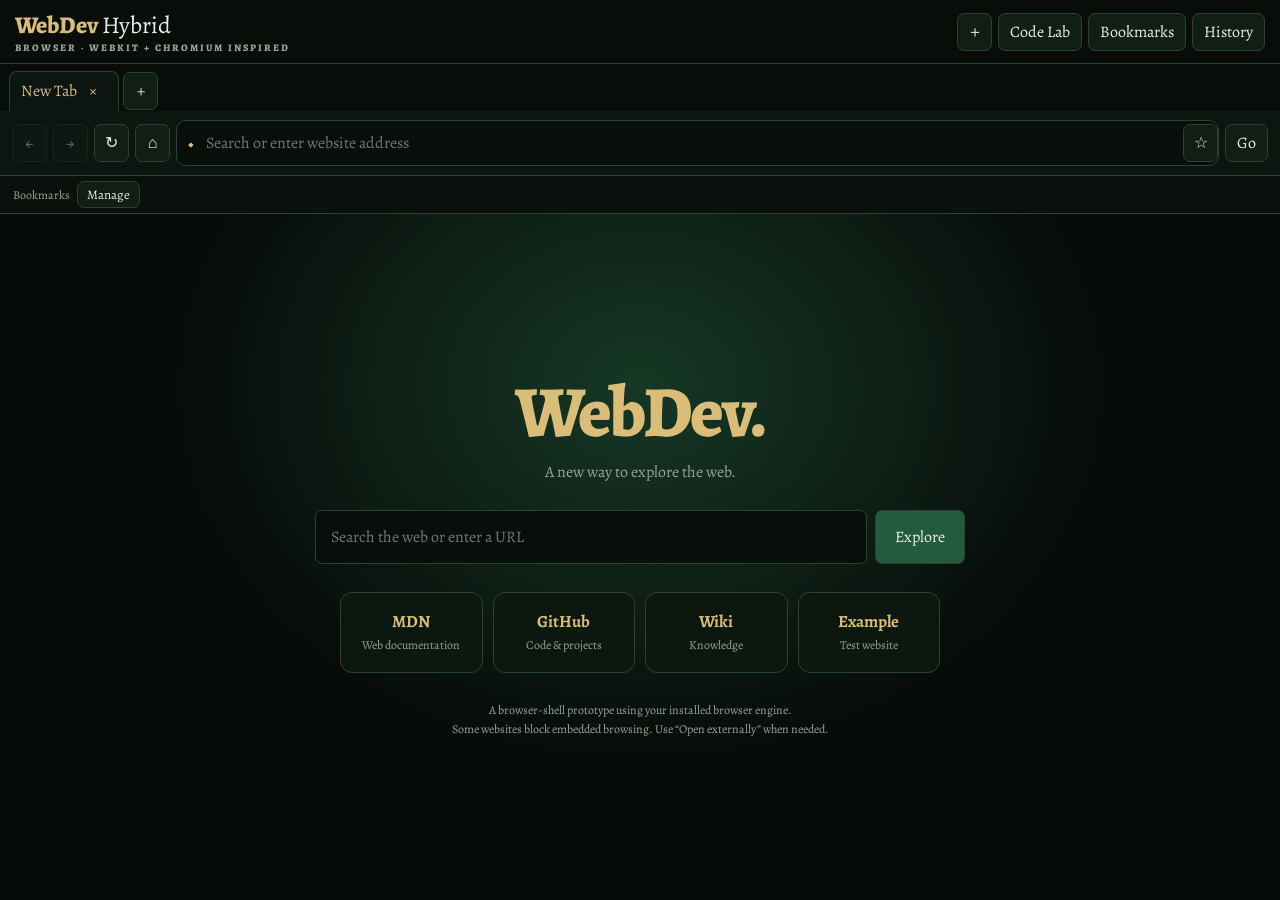
==== commit cec0b2a7: "Update index.html" ====
--- a/index.html
+++ b/index.html
@@ -3,571 +3,1073 @@
 <html lang="en">
 <head>
 <meta charset="UTF-8">
-<meta name="viewport" content="width=device-width,initial-scale=1">
+<meta name="viewport" content="width=device-width, initial-scale=1">
 <meta name="theme-color" content="#07100c">
-<title>WebDev — Browser IDE</title>
-<link rel="stylesheet" href="style.css">
+<title>WebDev Hybrid</title>
+<link rel="icon" href="assets/favicon.svg" type="image/svg+xml">
 <link rel="stylesheet" href="fonts.css">
-<link rel="manifest" href="manifest.json">
-<link rel="icon" href="assets/favicon.svg" type="image/svg+xml">
 <style>
-:root{color-scheme:dark;--bg:#070b09;--panel:#0c1510;--panel2:#101e16;--line:#263e30;--gold:#d9bd78;--green:#1c5137;--text:#e6eee8;--muted:#91a596;--font:"Alegreya",Georgia,serif}
-*{box-sizing:border-box}
-body{margin:0;background:var(--bg);color:var(--text);font-family:var(--font);font-size:15px}
-button,input,textarea{font:inherit}
-button{background:var(--panel2);color:var(--text);border:1px solid var(--line);padding:8px 11px;border-radius:7px;cursor:pointer}
-button:hover{border-color:var(--gold)}
-button:focus-visible,input:focus-visible,textarea:focus-visible{outline:2px solid var(--gold);outline-offset:2px}
-input{background:#080e0a;color:var(--text);border:1px solid var(--line);padding:9px;border-radius:7px;min-width:0}
-.top{display:flex;align-items:center;justify-content:space-between;gap:12px;padding:13px 18px;border-bottom:1px solid var(--line);flex-wrap:wrap}
-.brand{font-size:25px;font-weight:800;color:var(--gold)}
-.brand small{display:block;font-size:11px;color:var(--muted);letter-spacing:2px;text-transform:uppercase}
-.actions{display:flex;gap:7px;flex-wrap:wrap;align-items:center}
-.primary{background:var(--green);border-color:#397a55}
-.layout{display:grid;grid-template-columns:220px minmax(0,1fr);min-height:calc(100vh - 75px)}
-.sidebar{background:#090f0b;border-right:1px solid var(--line);padding:12px;min-width:0}
-.section-title{font-size:11px;letter-spacing:1.5px;color:var(--muted);text-transform:uppercase;margin:8px 0 10px}
-.file-actions{display:flex;gap:5px;flex-wrap:wrap;margin-bottom:10px}
-.file-actions button{flex:1;padding:7px 4px}
-.file-list{display:flex;flex-direction:column;gap:4px}
-.file-item{display:flex;align-items:center;gap:6px;text-align:left;width:100%;overflow:hidden}
-.file-item.active{border-color:var(--gold);background:#1a291e;color:var(--gold)}
-.file-item span{overflow:hidden;text-overflow:ellipsis;white-space:nowrap}
-.hint{font-size:12px;line-height:1.6;color:var(--muted);margin-top:18px}
-.main{padding:12px;min-width:0}
-.tabs{display:flex;align-items:center;justify-content:space-between;gap:8px;flex-wrap:wrap;margin-bottom:8px}
-#currentName{font-size:14px;color:var(--gold);overflow-wrap:anywhere}
-.editor{width:100%;height:43vh;min-height:230px;resize:vertical;background:#080e0a;color:#d8e9dc;border:1px solid var(--line);border-radius:9px;padding:15px;font:13px/1.65 "Courier New",monospace;tab-size:2}
-.panel{border:1px solid var(--line);border-radius:10px;overflow:hidden;margin-top:12px;background:var(--panel)}
-.panel-head{display:flex;justify-content:space-between;align-items:center;gap:8px;flex-wrap:wrap;padding:10px 12px;border-bottom:1px solid var(--line)}
-.panel-head strong{color:var(--gold)}
-#preview{display:block;width:100%;height:320px;background:white;border:0}
-.terminal{background:#060a08}
-.terminal-output{height:170px;overflow:auto;padding:12px;font:12px/1.7 "Courier New",monospace;white-space:pre-wrap;overflow-wrap:anywhere;color:#b6d6bd}
-.terminal-line{display:flex;gap:8px;padding:10px 12px;border-top:1px solid var(--line);align-items:center}
-.prompt{color:var(--gold);font:13px monospace}
-#command{flex:1;width:100%;font:13px monospace}
-.good{color:#a5ddb2}.bad{color:#ff9b90}.muted{color:var(--muted)}
-@media(max-width:700px){.layout{grid-template-columns:1fr}.sidebar{border-right:0;border-bottom:1px solid var(--line)}.file-list{display:grid;grid-template-columns:repeat(2,minmax(0,1fr))}.editor{height:36vh}.main{padding:9px}.top{padding:12px}}
+@import url('https://fonts.googleapis.com/css2?family=Alegreya:wght@400;500;600;700;800&display=swap');
+
+:root {
+  --bg:#070b09;
+  --surface:#0c1510;
+  --surface2:#111e16;
+  --surface3:#19271e;
+  --border:#294333;
+  --green:#235b3d;
+  --gold:#d9bd78;
+  --text:#e7eee8;
+  --muted:#92a698;
+  --danger:#e78c85;
+  --font:"Alegreya",Georgia,serif;
+}
+* { box-sizing:border-box; }
+body {
+  margin:0;
+  height:100vh;
+  overflow:hidden;
+  background:var(--bg);
+  color:var(--text);
+  font-family:var(--font);
+}
+button,input,textarea,select { font:inherit; }
+button {
+  border:1px solid var(--border);
+  border-radius:7px;
+  background:var(--surface2);
+  color:var(--text);
+  padding:7px 11px;
+  cursor:pointer;
+  transition:border-color .15s,background .15s;
+}
+button:hover { border-color:var(--gold); }
+button:focus-visible,input:focus-visible,textarea:focus-visible {
+  outline:2px solid var(--gold);
+  outline-offset:2px;
+}
+button:disabled { opacity:.4;cursor:not-allowed; }
+input,textarea,select {
+  background:#080e0a;
+  color:var(--text);
+  border:1px solid var(--border);
+  border-radius:7px;
+  padding:9px;
+}
+#app { display:flex; flex-direction:column;height:100vh; }
+.titlebar {
+  display:flex;
+  align-items:center;
+  justify-content:space-between;
+  padding:9px 15px;
+  min-height:57px;
+  background:#080d0a;
+  border-bottom:1px solid var(--border);
+  gap:12px;
+}
+.brand { font-size:24px;font-weight:800;color:var(--gold); }
+.brand span { color:var(--text);font-weight:400; }
+.brand small {
+  display:block;
+  font-size:10px;
+  letter-spacing:2px;
+  color:var(--muted);
+  text-transform:uppercase;
+}
+.title-actions { display:flex;align-items:center;gap:6px; }
+.icon-button { min-width:35px;padding:7px; }
+.tabs {
+  display:flex;
+  gap:4px;
+  align-items:center;
+  padding:7px 9px 0;
+  background:#080d0a;
+  overflow-x:auto;
+}
+.tab {
+  display:flex;
+  align-items:center;
+  gap:9px;
+  min-width:110px;
+  max-width:220px;
+  padding:8px 11px;
+  border-radius:8px 8px 0 0;
+  color:var(--muted);
+  white-space:nowrap;
+}
+.tab.active {
+  color:var(--gold);
+  background:var(--surface);
+  border-bottom-color:var(--surface);
+}
+.tab-name { overflow:hidden;text-overflow:ellipsis; }
+.tab-close { border:0;background:transparent;padding:0 3px; }
+.navigation {
+  display:flex;
+  align-items:center;
+  gap:6px;
+  padding:9px 12px;
+  background:var(--surface);
+  border-bottom:1px solid var(--border);
+}
+.address-wrap {
+  display:flex;
+  align-items:center;
+  flex:1;
+  min-width:0;
+  gap:8px;
+  background:#080e0a;
+  border:1px solid var(--border);
+  border-radius:10px;
+  padding-left:11px;
+}
+.address-wrap:focus-within { border-color:var(--gold); }
+.secure-mark { color:var(--gold);font-size:13px; }
+#address {
+  flex:1;
+  min-width:0;
+  border:0;
+  outline:0;
+  background:transparent;
+  padding:11px 4px;
+}
+#address:focus-visible { outline:0; }
+.nav-tools { display:flex;gap:5px; }
+.bookmarkbar {
+  display:flex;
+  align-items:center;
+  gap:7px;
+  min-height:37px;
+  padding:5px 13px;
+  border-bottom:1px solid var(--border);
+  background:#0a100c;
+  overflow-x:auto;
+}
+.bookmark-item { white-space:nowrap;padding:4px 9px;font-size:13px; }
+#status {
+  font-size:12px;
+  color:var(--muted);
+  margin-left:auto;
+  white-space:nowrap;
+}
+.main {
+  flex:1;
+  min-height:0;
+  position:relative;
+}
+.view { width:100%;height:100%;display:none; }
+.view.active { display:flex;flex-direction:column; }
+#webFrame {
+  width:100%;
+  height:100%;
+  border:0;
+  background:white;
+}
+.home {
+  height:100%;
+  overflow:auto;
+  display:flex;
+  align-items:center;
+  justify-content:center;
+  padding:24px;
+  background:
+    radial-gradient(ellipse at 50% 25%,#163825 0%,transparent 52%),
+    var(--bg);
+}
+.home-inner { width:min(750px,100%);text-align:center; }
+.home-logo {
+  color:var(--gold);
+  font-size:clamp(42px,8vw,72px);
+  font-weight:800;
+  letter-spacing:-2px;
+}
+.home-subtitle { color:var(--muted);margin:0 0 27px; }
+.searchbox {
+  display:flex;
+  gap:8px;
+  max-width:650px;
+  margin:auto;
+}
+.searchbox input { flex:1;min-width:0;padding:15px; }
+.searchbox button { padding:0 19px;background:var(--green); }
+.shortcuts {
+  display:grid;
+  grid-template-columns:repeat(auto-fit,minmax(110px,1fr));
+  gap:10px;
+  margin:28px auto;
+  max-width:600px;
+}
+.shortcut {
+  padding:17px 8px;
+  background:#0c1710;
+  border:1px solid var(--border);
+  border-radius:12px;
+}
+.shortcut b { display:block;color:var(--gold);font-size:17px; }
+.shortcut span { color:var(--muted);font-size:12px; }
+.home-note { color:var(--muted);font-size:12px;line-height:1.6; }
+.dev-layout {
+  display:grid;
+  grid-template-columns: minmax(0,1fr) minmax(0,1fr);
+  height:100%;
+  min-height:0;
+  background:var(--bg);
+}
+.dev-column { display:flex;flex-direction:column;min-width:0;min-height:0; }
+.dev-column:first-child { border-right:1px solid var(--border); }
+.dev-head {
+  display:flex;
+  align-items:center;
+  justify-content:space-between;
+  gap:8px;
+  padding:9px 12px;
+  background:var(--surface);
+  border-bottom:1px solid var(--border);
+  flex-wrap:wrap;
+}
+.dev-head strong { color:var(--gold); }
+.dev-tabs { display:flex;gap:5px; }
+.dev-tabs button.active { color:var(--gold);border-color:var(--gold); }
+#codeEditor {
+  width:100%;
+  flex:1;
+  min-height:100px;
+  resize:none;
+  border:0;
+  border-radius:0;
+  padding:15px;
+  background:#080e0a;
+  color:#d8eadc;
+  font:13px/1.65 "Courier New",monospace;
+  tab-size:2;
+}
+#labPreview { flex:1;width:100%;min-height:100px;border:0;background:white; }
+.dev-footer {
+  display:flex;
+  gap:6px;
+  flex-wrap:wrap;
+  padding:9px;
+  background:var(--surface);
+  border-top:1px solid var(--border);
+}
+.console {
+  height:145px;
+  overflow:auto;
+  padding:10px;
+  color:#b8d5bf;
+  background:#060a08;
+  font:12px/1.6 monospace;
+  white-space:pre-wrap;
+  overflow-wrap:anywhere;
+}
+.console .error { color:var(--danger); }
+.console .warn { color:var(--gold); }
+.panel-view { padding:18px;overflow:auto;background:var(--bg); }
+.panel-card {
+  padding:18px;
+  margin:0 0 14px;
+  background:var(--surface);
+  border:1px solid var(--border);
+  border-radius:12px;
+}
+.panel-card h2 { margin-top:0;color:var(--gold); }
+.panel-list { display:flex;flex-direction:column;gap:8px; }
+.panel-row {
+  display:flex;
+  justify-content:space-between;
+  align-items:center;
+  gap:10px;
+  padding:10px;
+  background:var(--surface2);
+  border-radius:7px;
+  overflow-wrap:anywhere;
+}
+.panel-row span { min-width:0;overflow-wrap:anywhere; }
+.panel-row button { flex-shrink:0; }
+.small { font-size:12px;color:var(--muted); }
+#toast {
+  position:fixed;
+  bottom:15px;
+  left:50%;
+  transform:translateX(-50%);
+  z-index:20;
+  max-width:90vw;
+  padding:10px 15px;
+  border:1px solid var(--border);
+  border-radius:9px;
+  background:#14241a;
+  color:var(--text);
+  display:none;
+}
+#toast.show { display:block; }
+@media(max-width:750px) {
+  .titlebar { padding:7px 10px; }
+  .brand { font-size:20px; }
+  .brand small { font-size:8px; }
+  .title-actions .hide-mobile { display:none; }
+  .navigation { padding:7px;gap:4px; }
+  .nav-tools { gap:3px; }
+  .nav-tools button { padding:7px; }
+  .dev-layout { grid-template-columns:1fr;grid-template-rows:1fr 1fr; }
+  .dev-column:first-child { border-right:0;border-bottom:1px solid var(--border); }
+  .dev-head { padding:6px; }
+  #codeEditor { padding:9px; }
+  .home { padding:15px; }
+}
 </style>
 </head>
 <body>
-<header class="top">
-  <div class="brand">WebDev<small>Browser IDE · Workspace</small></div>
-  <div class="actions">
-    <span id="status" class="muted">Ready</span>
-    <button id="run" class="primary">▶ Run</button>
-    <button id="download">Download file</button>
-    <button id="export">Export HTML</button>
+<div id="app">
+  <header class="titlebar">
+    <div class="brand">WebDev <span>Hybrid</span><small>Browser · WebKit + Chromium inspired</small></div>
+    <div class="title-actions">
+      <button id="newTab" class="icon-button" title="New tab">＋</button>
+      <button id="openLab" class="hide-mobile">Code Lab</button>
+      <button id="openBookmarks" class="hide-mobile">Bookmarks</button>
+      <button id="openHistory" class="hide-mobile">History</button>
+    </div>
+  </header>
+
+  <div id="tabs" class="tabs"></div>
+
+  <nav class="navigation">
+    <button id="back" class="icon-button" title="Back">←</button>
+    <button id="forward" class="icon-button" title="Forward">→</button>
+    <button id="reload" class="icon-button" title="Reload">↻</button>
+    <button id="homeButton" class="icon-button" title="Home">⌂</button>
+    <div class="address-wrap">
+      <span class="secure-mark">◆</span>
+      <input id="address" aria-label="Address or search" placeholder="Search or enter website address">
+      <button id="bookmarkCurrent" class="icon-button" title="Bookmark page">☆</button>
+    </div>
+    <div class="nav-tools">
+      <button id="go" class="primary">Go</button>
+    </div>
+  </nav>
+
+  <div class="bookmarkbar" id="bookmarkbar">
+    <span class="small">Bookmarks</span>
   </div>
-</header>
-
-<div class="layout">
-  <aside class="sidebar">
-    <div class="section-title">Explorer / Files</div>
-    <div class="file-actions">
-      <button id="newFile">＋ File</button>
-      <button id="renameFile">Rename</button>
-      <button id="deleteFile">Delete</button>
-    </div>
-    <div id="files" class="file-list"></div>
-    <p class="hint">Files are stored in this browser. Create files with their extensions, such as <code>index.html</code>, <code>style.css</code> and <code>app.js</code>.</p>
-    <div class="section-title">Workspace</div>
-    <button id="reset" style="width:100%">Reset demo project</button>
-  </aside>
 
   <main class="main">
-    <div class="tabs">
-      <strong id="currentName">index.html</strong>
-      <span class="muted">Editor</span>
-    </div>
-    <textarea id="editor" class="editor" spellcheck="false" aria-label="File editor"></textarea>
-
-    <section class="panel">
-      <div class="panel-head">
-        <strong>Live Preview</strong>
-        <button id="refresh">Refresh</button>
+    <section id="homeView" class="view active">
+      <div class="home">
+        <div class="home-inner">
+          <div class="home-logo">WebDev.</div>
+          <p class="home-subtitle">A new way to explore the web.</p>
+          <form id="searchForm" class="searchbox">
+            <input id="homeSearch" placeholder="Search the web or enter a URL" aria-label="Search the web">
+            <button type="submit">Explore</button>
+          </form>
+          <div class="shortcuts">
+            <button class="shortcut" data-url="https://developer.mozilla.org/"><b>MDN</b><span>Web documentation</span></button>
+            <button class="shortcut" data-url="https://github.com/"><b>GitHub</b><span>Code & projects</span></button>
+            <button class="shortcut" data-url="https://www.wikipedia.org/"><b>Wiki</b><span>Knowledge</span></button>
+            <button class="shortcut" data-url="https://example.com/"><b>Example</b><span>Test website</span></button>
+          </div>
+          <p class="home-note">A browser-shell prototype using your installed browser engine.<br>
+          Some websites block embedded browsing. Use “Open externally” when needed.</p>
+        </div>
       </div>
-      <iframe id="preview" title="Project preview" sandbox="allow-scripts allow-forms allow-modals"></iframe>
     </section>
 
-    <section class="panel terminal">
-      <div class="panel-head">
-        <strong>WebDev Terminal</strong>
-        <span class="muted">Virtual workspace shell</span>
-        <button id="clearTerminal">Clear</button>
+    <section id="webView" class="view">
+      <iframe id="webFrame" title="Website" sandbox="allow-scripts allow-forms allow-popups allow-popups-to-escape-sandbox allow-downloads" referrerpolicy="strict-origin-when-cross-origin"></iframe>
+    </section>
+
+    <section id="labView" class="view">
+      <div class="dev-layout">
+        <div class="dev-column">
+          <div class="dev-head">
+            <strong>WebDev Code Lab</strong>
+            <div class="dev-tabs">
+              <button class="active" data-lang="html">HTML</button>
+              <button data-lang="css">CSS</button>
+              <button data-lang="js">JS</button>
+            </div>
+          </div>
+          <textarea id="codeEditor" spellcheck="false" aria-label="Code editor"></textarea>
+          <div class="dev-footer">
+            <button id="runLab" class="primary">▶ Run</button>
+            <button id="saveLab">Save</button>
+            <button id="downloadLab">Download HTML</button>
+            <button id="resetLab">Reset</button>
+          </div>
+        </div>
+        <div class="dev-column">
+          <div class="dev-head"><strong>Sandboxed Preview</strong><button id="clearConsole">Clear console</button></div>
+          <iframe id="labPreview" title="Code lab preview" sandbox="allow-scripts allow-forms allow-modals"></iframe>
+          <div class="dev-head"><strong>Console</strong><span class="small">JavaScript output</span></div>
+          <div id="labConsole" class="console"></div>
+        </div>
       </div>
-      <div id="output" class="terminal-output" role="log" aria-live="polite">WebDev Terminal v1.0
-Type help to see available commands.
-This terminal operates on your WebDev project files, not your Chromebook's operating system.</div>
-      <form id="terminalForm" class="terminal-line">
-        <span class="prompt">webdev $</span>
-        <input id="command" autocomplete="off" spellcheck="false" placeholder="help, ls, cat index.html…" aria-label="Terminal command">
-        <button type="submit" class="primary">Run</button>
-      </form>
+    </section>
+
+    <section id="bookmarksView" class="view">
+      <div class="panel-view">
+        <div class="panel-card">
+          <h2>Bookmarks</h2>
+          <p class="small">Saved locally in this browser.</p>
+          <div id="bookmarkList" class="panel-list"></div>
+        </div>
+      </div>
+    </section>
+
+    <section id="historyView" class="view">
+      <div class="panel-view">
+        <div class="panel-card">
+          <h2>Browsing History</h2>
+          <p class="small">This prototype stores visited addresses locally.</p>
+          <button id="clearHistory">Clear history</button>
+          <div id="historyList" class="panel-list" style="margin-top:12px"></div>
+        </div>
+      </div>
     </section>
   </main>
+  <div id="toast" role="status"></div>
 </div>
 
 <script>
-(() => {
 "use strict";
 
-const $ = s => document.querySelector(s);
-const STORE = "webdev-ide-project-v2";
-
-const starter = {
-  "index.html": `<!DOCTYPE html>
+/*
+ WebDev Hybrid
+ UI prototype: browser-native rendering, navigation shell, local state,
+ and a sandboxed HTML/CSS/JavaScript laboratory.
+ It does not bundle Blink, WebKit, V8, or JavaScriptCore.
+*/
+
+const $ = selector => document.querySelector(selector);
+const $$ = selector => [...document.querySelectorAll(selector)];
+
+const STORAGE = {
+  bookmarks:"webdev-hybrid-bookmarks-v1",
+  history:"webdev-hybrid-history-v1",
+  lab:"webdev-hybrid-lab-v1"
+};
+
+const starterLab = {
+  html:`<!doctype html>
 <html lang="en">
-<head>
-  <meta charset="UTF-8">
-  <meta name="viewport" content="width=device-width,initial-scale=1">
-  <title>My Project</title>
-</head>
+<head><meta charset="utf-8"><title>WebDev Lab</title></head>
 <body>
   <main class="card">
-    <p class="eyebrow">MY FIRST PROJECT</p>
-    <h1>Hello, WebDev.</h1>
-    <p>Edit index.html, style.css and app.js.</p>
-    <button id="hello">Try it</button>
+    <p class="eyebrow">WEBDEV HYBRID</p>
+    <h1>Hello, browser.</h1>
+    <p>Your HTML, CSS and JavaScript run in an isolated preview.</p>
+    <button id="hello">Test JavaScript</button>
     <p id="message"></p>
   </main>
 </body>
 </html>`,
-  "style.css": `body {
+  css:`body {
   margin: 0;
   min-height: 100vh;
   display: grid;
   place-items: center;
   background: #07130e;
-  color: #eef5ef;
-  font-family: Arial, sans-serif;
+  color: #edf5ee;
+  font-family: Georgia, serif;
 }
 .card {
-  max-width: 440px;
+  max-width: 480px;
   margin: 20px;
   padding: 32px;
-  border: 1px solid #315b43;
   border-radius: 18px;
   background: #10271b;
+  border: 1px solid #315b43;
 }
 .eyebrow { color: #d9bd78; letter-spacing: 2px; }
 button {
   padding: 10px 16px;
+  background: #d9bd78;
+  color: #132117;
   border: 0;
   border-radius: 7px;
-  background: #d9bd78;
   cursor: pointer;
 }`,
-  "app.js": `document.querySelector("#hello")?.addEventListener("click", () => {
+  js:`document.querySelector("#hello")?.addEventListener("click", () => {
   document.querySelector("#message").textContent = "JavaScript works!";
 });
-console.log("Project loaded.");`,
-  "README.md": "# My WebDev Project\n\nEdit the files and press Run."
+console.log("WebDev Lab ready.");`
 };
 
-let project = {};
-let active = "index.html";
-const editor = $("#editor");
-const fileList = $("#files");
-const output = $("#output");
-const preview = $("#preview");
-let runId = 0;
-
-function setStatus(s) { $("#status").textContent = s; }
-
-function persist() {
+let tabs = [];
+let activeTabId = null;
+let nextTabId = 1;
+let bookmarks = [];
+let historyEntries = [];
+let lab = {...starterLab};
+let language = "html";
+let toastTimer = null;
+
+function toast(message) {
+  const element = $("#toast");
+  element.textContent = message;
+  element.classList.add("show");
+  clearTimeout(toastTimer);
+  toastTimer = setTimeout(() => element.classList.remove("show"), 2400);
+}
+
+function readJSON(key, fallback) {
   try {
-    localStorage.setItem(STORE, JSON.stringify({project, active}));
-    setStatus("Saved locally");
+    const value = JSON.parse(localStorage.getItem(key));
+    return value ?? fallback;
   } catch {
-    setStatus("Could not save locally");
-  }
-}
-
-function load() {
+    return fallback;
+  }
+}
+
+function writeJSON(key, value) {
   try {
-    const saved = JSON.parse(localStorage.getItem(STORE) || "null");
-    if (saved && saved.project && typeof saved.project === "object") {
-      project = saved.project;
-      active = project[saved.active] !== undefined ? saved.active : Object.keys(project)[0];
-    } else {
-      project = {...starter};
-    }
+    localStorage.setItem(key, JSON.stringify(value));
+    return true;
   } catch {
-    project = {...starter};
-  }
-  if (!Object.keys(project).length) project = {...starter};
-  if (!active || project[active] === undefined) active = Object.keys(project)[0];
-}
-
-function renderFiles() {
-  fileList.replaceChildren();
-  Object.keys(project).sort((a,b) => a.localeCompare(b)).forEach(name => {
+    toast("Could not save. Browser storage may be full or unavailable.");
+    return false;
+  }
+}
+
+function getActiveTab() {
+  return tabs.find(tab => tab.id === activeTabId);
+}
+
+function normalizeInput(value) {
+  const input = value.trim();
+  if (!input) return null;
+
+  if (/^(about:home|webdev:home)$/i.test(input)) return "webdev:home";
+  if (/^https?:\/\//i.test(input)) {
+    try {
+      const url = new URL(input);
+      if (url.protocol === "http:" || url.protocol === "https:") return url.href;
+    } catch {}
+    return null;
+  }
+
+  // Treat domain-like input as a URL, other text as a web search.
+  if (/^(localhost|[\w-]+\.)+[a-z]{2,}(:\d+)?([/?#].*)?$/i.test(input) ||
+      /^localhost(:\d+)?([/?#].*)?$/i.test(input)) {
+    return "https://" + input;
+  }
+
+  return "https://duckduckgo.com/?q=" + encodeURIComponent(input);
+}
+
+function safeTitle(url) {
+  if (url === "webdev:home") return "New Tab";
+  try { return new URL(url).hostname || "Website"; }
+  catch { return "WebDev"; }
+}
+
+function newTab(url = "webdev:home", shouldNavigate = true) {
+  const tab = {
+    id:nextTabId++,
+    url:"webdev:home",
+    title:"New Tab",
+    back:[],
+    forward:[],
+    loading:false
+  };
+  tabs.push(tab);
+  activeTabId = tab.id;
+  renderTabs();
+  if (shouldNavigate) navigate(url, false);
+  return tab;
+}
+
+function closeTab(id) {
+  const index = tabs.findIndex(tab => tab.id === id);
+  if (index < 0) return;
+
+  tabs.splice(index, 1);
+  if (!tabs.length) {
+    newTab();
+    return;
+  }
+  if (activeTabId === id) {
+    activeTabId = tabs[Math.max(0, index - 1)].id;
+    renderTabs();
+    displayActiveTab();
+  } else {
+    renderTabs();
+  }
+}
+
+function renderTabs() {
+  const container = $("#tabs");
+  container.replaceChildren();
+
+  tabs.forEach(tab => {
     const button = document.createElement("button");
-    button.className = "file-item" + (name === active ? " active" : "");
-    button.title = name;
-    const icon = document.createElement("span");
-    icon.textContent = fileIcon(name);
-    const label = document.createElement("span");
-    label.textContent = name;
-    button.append(icon, label);
-    button.addEventListener("click", () => switchFile(name));
-    fileList.append(button);
+    button.className = "tab" + (tab.id === activeTabId ? " active" : "");
+
+    const name = document.createElement("span");
+    name.className = "tab-name";
+    name.textContent = tab.title || "New Tab";
+
+    const close = document.createElement("span");
+    close.className = "tab-close";
+    close.textContent = "×";
+    close.title = "Close tab";
+
+    close.addEventListener("click", event => {
+      event.stopPropagation();
+      closeTab(tab.id);
+    });
+
+    button.append(name, close);
+    button.addEventListener("click", () => {
+      activeTabId = tab.id;
+      renderTabs();
+      displayActiveTab();
+    });
+    container.append(button);
   });
-}
-
-function fileIcon(name) {
-  if (name.endsWith(".html")) return "◇";
-  if (name.endsWith(".css")) return "◈";
-  if (name.endsWith(".js")) return "⌘";
-  if (name.endsWith(".json")) return "{}";
-  return "▤";
-}
-
-function switchFile(name) {
-  if (!(name in project)) return;
-  project[active] = editor.value;
-  active = name;
-  editor.value = project[active];
-  $("#currentName").textContent = active;
-  renderFiles();
-  persist();
-}
-
-editor.addEventListener("input", () => {
-  project[active] = editor.value;
-  persist();
-});
-
-editor.addEventListener("keydown", event => {
+
+  const add = document.createElement("button");
+  add.className = "icon-button";
+  add.textContent = "+";
+  add.title = "New tab";
+  add.addEventListener("click", () => newTab());
+  container.append(add);
+}
+
+function showView(id) {
+  $$(".view").forEach(view => view.classList.toggle("active", view.id === id));
+}
+
+function displayActiveTab() {
+  const tab = getActiveTab();
+  if (!tab) return;
+
+  $("#address").value = tab.url === "webdev:home" ? "" : tab.url;
+  $("#back").disabled = tab.back.length === 0;
+  $("#forward").disabled = tab.forward.length === 0;
+
+  if (tab.url === "webdev:home") {
+    showView("homeView");
+    $("#webFrame").removeAttribute("src");
+    return;
+  }
+
+  showView("webView");
+  $("#webFrame").src = tab.url;
+}
+
+function addHistory(url) {
+  if (!url || url === "webdev:home") return;
+  historyEntries = historyEntries.filter(item => item.url !== url);
+  historyEntries.unshift({url, time:Date.now()});
+  historyEntries = historyEntries.slice(0, 200);
+  writeJSON(STORAGE.history, historyEntries);
+  renderHistory();
+}
+
+function navigate(raw, push = true) {
+  const tab = getActiveTab();
+  if (!tab) return;
+
+  const url = normalizeInput(raw);
+  if (!url) {
+    toast("Enter a website address or search term.");
+    return;
+  }
+
+  if (push && tab.url !== url) {
+    tab.back.push(tab.url);
+    tab.forward = [];
+  }
+
+  tab.url = url;
+  tab.title = safeTitle(url);
+  renderTabs();
+  displayActiveTab();
+  addHistory(url);
+}
+
+function goBack() {
+  const tab = getActiveTab();
+  if (!tab || !tab.back.length) return;
+  tab.forward.push(tab.url);
+  tab.url = tab.back.pop();
+  tab.title = safeTitle(tab.url);
+  renderTabs();
+  displayActiveTab();
+}
+
+function goForward() {
+  const tab = getActiveTab();
+  if (!tab || !tab.forward.length) return;
+  tab.back.push(tab.url);
+  tab.url = tab.forward.pop();
+  tab.title = safeTitle(tab.url);
+  renderTabs();
+  displayActiveTab();
+}
+
+function reloadTab() {
+  const tab = getActiveTab();
+  if (!tab) return;
+  if (tab.url === "webdev:home") {
+    displayActiveTab();
+    return;
+  }
+  const frame = $("#webFrame");
+  try {
+    frame.contentWindow.location.reload();
+  } catch {
+    frame.src = tab.url;
+  }
+}
+
+function openExternal(url) {
+  const target = normalizeInput(url);
+  if (!target || target === "webdev:home") return;
+  window.open(target, "_blank", "noopener,noreferrer");
+}
+
+$("#back").addEventListener("click", goBack);
+$("#forward").addEventListener("click", goForward);
+$("#reload").addEventListener("click", reloadTab);
+$("#homeButton").addEventListener("click", () => navigate("webdev:home"));
+$("#go").addEventListener("click", () => navigate($("#address").value));
+$("#address").addEventListener("keydown", event => {
+  if (event.key === "Enter") navigate($("#address").value);
+});
+$("#newTab").addEventListener("click", () => newTab());
+$("#searchForm").addEventListener("submit", event => {
+  event.preventDefault();
+  navigate($("#homeSearch").value);
+});
+$$("[data-url]").forEach(button => {
+  button.addEventListener("click", () => navigate(button.dataset.url));
+});
+
+$("#webFrame").addEventListener("load", () => {
+  const tab = getActiveTab();
+  if (!tab || tab.url === "webdev:home") return;
+  // Cross-origin pages generally do not expose their title or URL to this shell.
+  $("#status");
+});
+
+$("#openLab").addEventListener("click", () => openLab());
+$("#openBookmarks").addEventListener("click", () => openBookmarks());
+$("#openHistory").addEventListener("click", () => openHistory());
+
+/* Bookmarks */
+
+function saveBookmark(url, title) {
+  if (!url || url === "webdev:home") {
+    toast("Open a website before bookmarking.");
+    return;
+  }
+
+  if (bookmarks.some(item => item.url === url)) {
+    toast("This page is already bookmarked.");
+    return;
+  }
+
+  bookmarks.unshift({url, title:title || safeTitle(url)});
+  writeJSON(STORAGE.bookmarks, bookmarks);
+  renderBookmarkBar();
+  renderBookmarkList();
+  toast("Bookmark saved.");
+}
+
+$("#bookmarkCurrent").addEventListener("click", () => {
+  const tab = getActiveTab();
+  if (tab) saveBookmark(tab.url, tab.title);
+});
+
+function renderBookmarkBar() {
+  const bar = $("#bookmarkbar");
+  bar.replaceChildren();
+
+  const label = document.createElement("span");
+  label.className = "small";
+  label.textContent = "Bookmarks";
+  bar.append(label);
+
+  bookmarks.slice(0, 12).forEach(item => {
+    const button = document.createElement("button");
+    button.className = "bookmark-item";
+    button.textContent = item.title;
+    button.title = item.url;
+    button.addEventListener("click", () => navigate(item.url));
+    bar.append(button);
+  });
+
+  const manage = document.createElement("button");
+  manage.className = "bookmark-item";
+  manage.textContent = "Manage";
+  manage.addEventListener("click", openBookmarks);
+  bar.append(manage);
+}
+
+function renderBookmarkList() {
+  const list = $("#bookmarkList");
+  list.replaceChildren();
+
+  if (!bookmarks.length) {
+    list.textContent = "No bookmarks yet. Open a page and press ☆.";
+    return;
+  }
+
+  bookmarks.forEach((item, index) => {
+    const row = document.createElement("div");
+    row.className = "panel-row";
+
+    const text = document.createElement("span");
+    text.textContent = item.title + " — " + item.url;
+
+    const open = document.createElement("button");
+    open.textContent = "Open";
+    open.addEventListener("click", () => navigate(item.url));
+
+    const remove = document.createElement("button");
+    remove.textContent = "Remove";
+    remove.addEventListener("click", () => {
+      bookmarks.splice(index, 1);
+      writeJSON(STORAGE.bookmarks, bookmarks);
+      renderBookmarkBar();
+      renderBookmarkList();
+    });
+
+    row.append(text, open, remove);
+    list.append(row);
+  });
+}
+
+function openBookmarks() {
+  renderBookmarkList();
+  showView("bookmarksView");
+}
+
+/* History */
+
+function renderHistory() {
+  const list = $("#historyList");
+  if (!list) return;
+  list.replaceChildren();
+
+  if (!historyEntries.length) {
+    list.textContent = "Your history is empty.";
+    return;
+  }
+
+  historyEntries.forEach(item => {
+    const row = document.createElement("div");
+    row.className = "panel-row";
+
+    const text = document.createElement("span");
+    const date = new Date(item.time).toLocaleString();
+    text.textContent = item.url + " · " + date;
+
+    const open = document.createElement("button");
+    open.textContent = "Open";
+    open.addEventListener("click", () => navigate(item.url));
+
+    row.append(text, open);
+    list.append(row);
+  });
+}
+
+function openHistory() {
+  renderHistory();
+  showView("historyView");
+}
+
+$("#clearHistory").addEventListener("click", () => {
+  if (!confirm("Clear your saved browsing history?")) return;
+  historyEntries = [];
+  writeJSON(STORAGE.history, historyEntries);
+  renderHistory();
+});
+
+/* Code Lab */
+
+function openLab() {
+  showView("labView");
+  showLanguage();
+  $("#codeEditor").value = lab[language];
+}
+
+function showLanguage() {
+  $$(".dev-tabs button").forEach(button => {
+    button.classList.toggle("active", button.dataset.lang === language);
+  });
+}
+
+$$("[data-lang]").forEach(button => {
+  button.addEventListener("click", () => {
+    lab[language] = $("#codeEditor").value;
+    language = button.dataset.lang;
+    $("#codeEditor").value = lab[language];
+    showLanguage();
+  });
+});
+
+$("#codeEditor").addEventListener("input", () => {
+  lab[language] = $("#codeEditor").value;
+});
+
+$("#codeEditor").addEventListener("keydown", event => {
   if (event.key === "Tab") {
     event.preventDefault();
-    editor.setRangeText("  ", editor.selectionStart, editor.selectionEnd, "end");
-    editor.dispatchEvent(new Event("input"));
+    const area = event.currentTarget;
+    area.setRangeText("  ", area.selectionStart, area.selectionEnd, "end");
+    area.dispatchEvent(new Event("input"));
   }
   if ((event.ctrlKey || event.metaKey) && event.key === "Enter") {
     event.preventDefault();
-    runProject();
-  }
-});
-
-function validName(name) {
-  return name && name.length <= 120 &&
-    !name.includes("/") && !name.includes("\\") &&
-    name !== "." && name !== ".." &&
-    !/[<>:"|?*\u0000-\u001f]/.test(name);
-}
-
-function createFile(name, content = "") {
-  if (!validName(name)) return "Invalid filename. Use a simple filename with an extension.";
-  if (name in project) return "That file already exists.";
-  project[active] = editor.value;
-  project[name] = content;
-  active = name;
-  editor.value = content;
-  $("#currentName").textContent = active;
-  renderFiles();
-  persist();
-  return "Created " + name;
-}
-
-function rename(oldName, newName) {
-  if (!(oldName in project)) return "File not found: " + oldName;
-  if (!validName(newName)) return "Invalid new filename.";
-  if (newName in project) return "A file with that name already exists.";
-  project[active] = editor.value;
-  const content = project[oldName];
-  delete project[oldName];
-  project[newName] = content;
-  if (active === oldName) active = newName;
-  editor.value = project[active];
-  $("#currentName").textContent = active;
-  renderFiles();
-  persist();
-  return "Renamed " + oldName + " to " + newName;
-}
-
-function removeFile(name) {
-  if (!(name in project)) return "File not found: " + name;
-  if (Object.keys(project).length === 1) return "Cannot delete the last file.";
-  delete project[name];
-  if (active === name) {
-    active = Object.keys(project)[0];
-    editor.value = project[active];
-    $("#currentName").textContent = active;
-  }
-  renderFiles();
-  persist();
-  return "Deleted " + name;
-}
-
-function currentFiles() {
-  project[active] = editor.value;
-  return project;
-}
-
-function getProjectHTML() {
-  const files = currentFiles();
-  let html = files["index.html"] || "<!doctype html><html><head></head><body></body></html>";
+    runLab();
+  }
+});
+
+function labLog(message, type = "") {
+  const line = document.createElement("div");
+  if (type) line.className = type;
+  line.textContent = message;
+  $("#labConsole").append(line);
+  $("#labConsole").scrollTop = $("#labConsole").scrollHeight;
+}
+
+function buildLabHTML() {
+  lab[language] = $("#codeEditor").value;
+
   const parser = new DOMParser();
-  const doc = parser.parseFromString(html, "text/html");
-
-  // Inline project CSS and JavaScript for a portable single-file preview.
-  const css = files["style.css"] || "";
-  const js = files["app.js"] || "";
+  const doc = parser.parseFromString(lab.html, "text/html");
 
   const style = doc.createElement("style");
-  style.textContent = css;
-  doc.head.appendChild(style);
-
-  // Use an external script element to preserve normal script parsing.
+  style.textContent = lab.css;
+  doc.head.append(style);
+
+  const bridge = doc.createElement("script");
+  bridge.textContent = `
+    (() => {
+      const send = (type, args) => {
+        const message = Array.from(args).map(value => {
+          if (typeof value === "string") return value;
+          try { return JSON.stringify(value); }
+          catch { return String(value); }
+        }).join(" ");
+        parent.postMessage({
+          channel:"webdev-lab",
+          type,
+          message
+        }, "*");
+      };
+      ["log","info","warn","error"].forEach(type => {
+        const original = console[type].bind(console);
+        console[type] = (...args) => {
+          send(type, args);
+          original(...args);
+        };
+      });
+      addEventListener("error", event => send("error", [event.message]));
+    })();
+  `;
+  doc.head.append(bridge);
+
   const script = doc.createElement("script");
-  script.textContent = js;
-  doc.body.appendChild(script);
+  script.textContent = lab.js;
+  doc.body.append(script);
 
   return "<!doctype html>\n" + doc.documentElement.outerHTML;
 }
 
-function runProject() {
+function runLab() {
   try {
-    runId++;
-    preview.srcdoc = getProjectHTML();
-    setStatus("Preview running");
-    terminalWrite("Preview updated.", "good");
+    $("#labConsole").replaceChildren();
+    $("#labPreview").srcdoc = buildLabHTML();
+    saveLab();
+    labLog("Preview updated.");
   } catch (error) {
-    terminalWrite("Run error: " + error.message, "bad");
-    setStatus("Preview failed");
-  }
-}
-
-function download(name, content) {
-  const url = URL.createObjectURL(new Blob([content], {type:"text/plain;charset=utf-8"}));
-  const link = document.createElement("a");
-  link.href = url;
-  link.download = name;
-  link.click();
-  setTimeout(() => URL.revokeObjectURL(url), 1000);
-}
-
-$("#newFile").addEventListener("click", () => {
-  const name = prompt("New filename (example: app.js):");
-  if (name === null) return;
-  const result = createFile(name.trim());
-  if (result.startsWith("Invalid") || result.includes("already exists")) alert(result);
-});
-
-$("#renameFile").addEventListener("click", () => {
-  const name = prompt("Rename file:", active);
-  if (name === null || name.trim() === active) return;
-  const result = rename(active, name.trim());
-  if (result.startsWith("Invalid") || result.includes("already exists")) alert(result);
-});
-
-$("#deleteFile").addEventListener("click", () => {
-  if (!confirm("Delete " + active + "?")) return;
-  const result = removeFile(active);
-  if (result.startsWith("Cannot")) alert(result);
-});
-
-$("#run").addEventListener("click", runProject);
-$("#refresh").addEventListener("click", runProject);
-
-$("#download").addEventListener("click", () => {
-  project[active] = editor.value;
-  download(active, project[active]);
-});
-
-$("#export").addEventListener("click", () => {
-  try { download("webdev-project.html", getProjectHTML()); }
-  catch (error) { alert("Export failed: " + error.message); }
-});
-
-$("#reset").addEventListener("click", () => {
-  if (!confirm("Replace your current project with the demo files?")) return;
-  project = {...starter};
-  active = "index.html";
-  editor.value = project[active];
-  $("#currentName").textContent = active;
-  renderFiles();
-  persist();
-  runProject();
-});
-
-function terminalWrite(text, kind = "") {
-  const line = document.createElement("div");
-  line.textContent = text;
-  if (kind) line.className = kind;
-  output.append(line);
-  output.scrollTop = output.scrollHeight;
-}
-
-function tokenize(input) {
-  const tokens = [];
-  const regex = /"([^"]*)"|'([^']*)'|(\S+)/g;
-  let match;
-  while ((match = regex.exec(input)) !== null) {
-    tokens.push(match[1] ?? match[2] ?? match[3]);
-  }
-  return tokens;
-}
-
-function execute(input) {
-  const args = tokenize(input.trim());
-  const cmd = (args.shift() || "").toLowerCase();
-  if (!cmd) return;
-
-  const files = currentFiles();
-  const rest = args.join(" ");
-
-  switch (cmd) {
-    case "help":
-      terminalWrite(`Available commands:
-help                    Show this help
-ls                      List project files
-tree                    Show the project file tree
-pwd                     Show the virtual workspace path
-cat <file>              Print a file
-touch <file>            Create an empty file
-mkdir <name>            Create a directory marker
-write <file> "text"     Replace a file's contents
-append <file> "text"    Append text to a file
-rm <file>               Delete a file
-mv <old> <new>          Rename a file
-echo "text"             Print text
-date                    Show current date and time
-clear                   Clear terminal output
-run                     Run index.html in the preview
-download <file>         Download a project file
-whoami                  Show the virtual user
-`); break;
-
-    case "ls":
-      terminalWrite(Object.keys(files).sort().join("\n") || "(empty)");
-      break;
-
-    case "tree":
-      terminalWrite("WebDev/");
-      Object.keys(files).sort().forEach((name, i, arr) => {
-        terminalWrite((i === arr.length - 1 ? "└── " : "├── ") + name);
-      });
-      break;
-
-    case "pwd":
-      terminalWrite("/webdev/project");
-      break;
-
-    case "whoami":
-      terminalWrite("webdev-user (virtual workspace)");
-      break;
-
-    case "date":
-      terminalWrite(new Date().toString());
-      break;
-
-    case "echo":
-      terminalWrite(rest);
-      break;
-
-    case "cat":
-      if (!args[0]) terminalWrite("Usage: cat <filename>", "bad");
-      else if (!(args[0] in files)) terminalWrite("File not found: " + args[0], "bad");
-      else terminalWrite(files[args[0]]);
-      break;
-
-    case "touch":
-      if (!args[0]) terminalWrite("Usage: touch <filename>", "bad");
-      else terminalWrite(createFile(args[0]), "good");
-      break;
-
-    case "mkdir":
-      if (!args[0]) terminalWrite("Usage: mkdir <directory-name>", "bad");
-      else terminalWrite("Directories aren't supported yet; project files currently live in one flat workspace.", "bad");
-      break;
-
-    case "write": {
-      const name = args.shift();
-      const content = args.join(" ");
-      if (!name) terminalWrite('Usage: write <filename> "text"', "bad");
-      else if (!(name in files)) terminalWrite("File not found. Create it with touch first.", "bad");
-      else {
-        files[name] = content;
-        if (active === name) editor.value = content;
-        persist();
-        terminalWrite("Wrote " + name, "good");
-      }
-      break;
-    }
-
-    case "append": {
-      const name = args.shift();
-      const content = args.join(" ");
-      if (!name) terminalWrite('Usage: append <filename> "text"', "bad");
-      else if (!(name in files)) terminalWrite("File not found. Create it with touch first.", "bad");
-      else {
-        files[name] += content;
-        if (active === name) editor.value = files[name];
-        persist();
-        terminalWrite("Appended to " + name, "good");
-      }
-      break;
-    }
-
-    case "rm":
-      if (!args[0]) terminalWrite("Usage: rm <filename>", "bad");
-      else terminalWrite(removeFile(args[0]));
-      break;
-
-    case "mv":
-      if (args.length < 2) terminalWrite("Usage: mv <old-name> <new-name>", "bad");
-      else terminalWrite(rename(args[0], args[1]));
-      break;
-
-    case "clear":
-      output.replaceChildren();
-      break;
-
-    case "run":
-      runProject();
-      break;
-
-    case "download":
-      if (!args[0] || !(args[0] in files)) terminalWrite("Usage: download <existing-filename>", "bad");
-      else {
-        download(args[0], files[args[0]]);
-        terminalWrite("Download requested for " + args[0], "good");
-      }
-      break;
-
-    default:
-      terminalWrite("Command not found: " + cmd + ". Type help.", "bad");
-  }
-}
-
-$("#terminalForm").addEventListener("submit", event => {
-  event.preventDefault();
-  const input = $("#command").value;
-  if (!input.trim()) return;
-  terminalWrite("webdev $ " + input);
-  try { execute(input); }
-  catch (error) { terminalWrite("Error: " + error.message, "bad"); }
-  $("#command").value = "";
-});
-
-$("#clearTerminal").addEventListener("click", () => output.replaceChildren());
-
-load();
-editor.value = project[active] ?? "";
-$("#currentName").textContent = active;
-renderFiles();
-runProject();
-
-if ("serviceWorker" in navigator) {
-  addEventListener("load", () => {
+    labLog("Error: " + error.message, "error");
+  }
+}
+
+window.addEventListener("message", event => {
+  if (event.source !== $("#labPreview").contentWindow) return;
+  const data = event.data;
+  if (!data || data.channel !== "webdev-lab") return;
+  labLog("[" + data.type + "] " + data.message, data.type === "error" ? "error" : data.type === "warn" ? "warn" : "");
+});
+
+function saveLab() {
+  lab[language] = $("#codeEditor").value;
+  writeJSON(STORAGE.lab, lab);
+  toast("Lab saved in this browser.");
+}
+
+$("#runLab").addEventListener("click", runLab);
+$("#saveLab").addEventListener("click", saveLab);
+$("#clearConsole").addEventListener("click", () => $("#labConsole").replaceChildren());
+
+$("#resetLab").addEventListener("click", () => {
+  if (!confirm("Reset all three lab files?")) return;
+  lab = {...starterLab};
+  $("#codeEditor").value = lab[language];
+  saveLab();
+  runLab();
+});
+
+$("#downloadLab").addEventListener("click", () => {
+  try {
+    const blob = new Blob([buildLabHTML()], {type:"text/html;charset=utf-8"});
+    const url = URL.createObjectURL(blob);
+    const link = document.createElement("a");
+    link.href = url;
+    link.download = "webdev-lab.html";
+    link.click();
+    setTimeout(() => URL.revokeObjectURL(url), 1000);
+  } catch (error) {
+    toast("Export failed: " + error.message);
+  }
+});
+
+/* Keyboard shortcuts */
+
+window.addEventListener("keydown", event => {
+  if ((event.ctrlKey || event.metaKey) && event.key.toLowerCase() === "l") {
+    event.preventDefault();
+    $("#address").focus();
+    $("#address").select();
+  }
+
+  if ((event.ctrlKey || event.metaKey) && event.key.toLowerCase() === "t") {
+    event.preventDefault();
+    newTab();
+  }
+
+  if ((event.ctrlKey || event.metaKey) && event.key.toLowerCase() === "w") {
+    if (document.activeElement === $("#codeEditor")) return;
+    event.preventDefault();
+    closeTab(activeTabId);
+  }
+
+  if (event.key === "Escape" && document.activeElement === $("#address")) {
+    displayActiveTab();
+  }
+});
+
+/* Initialize */
+
+bookmarks = readJSON(STORAGE.bookmarks, []);
+historyEntries = readJSON(STORAGE.history, []);
+lab = {...starterLab, ...readJSON(STORAGE.lab, {})};
+
+renderBookmarkBar();
+renderHistory();
+newTab();
+showLanguage();
+
+if ("serviceWorker" in navigator && location.protocol === "https:") {
+  window.addEventListener("load", () => {
     navigator.serviceWorker.register("./sw.js").catch(() => {});
   });
 }
-})();
 </script>
 </body>
 </html>
